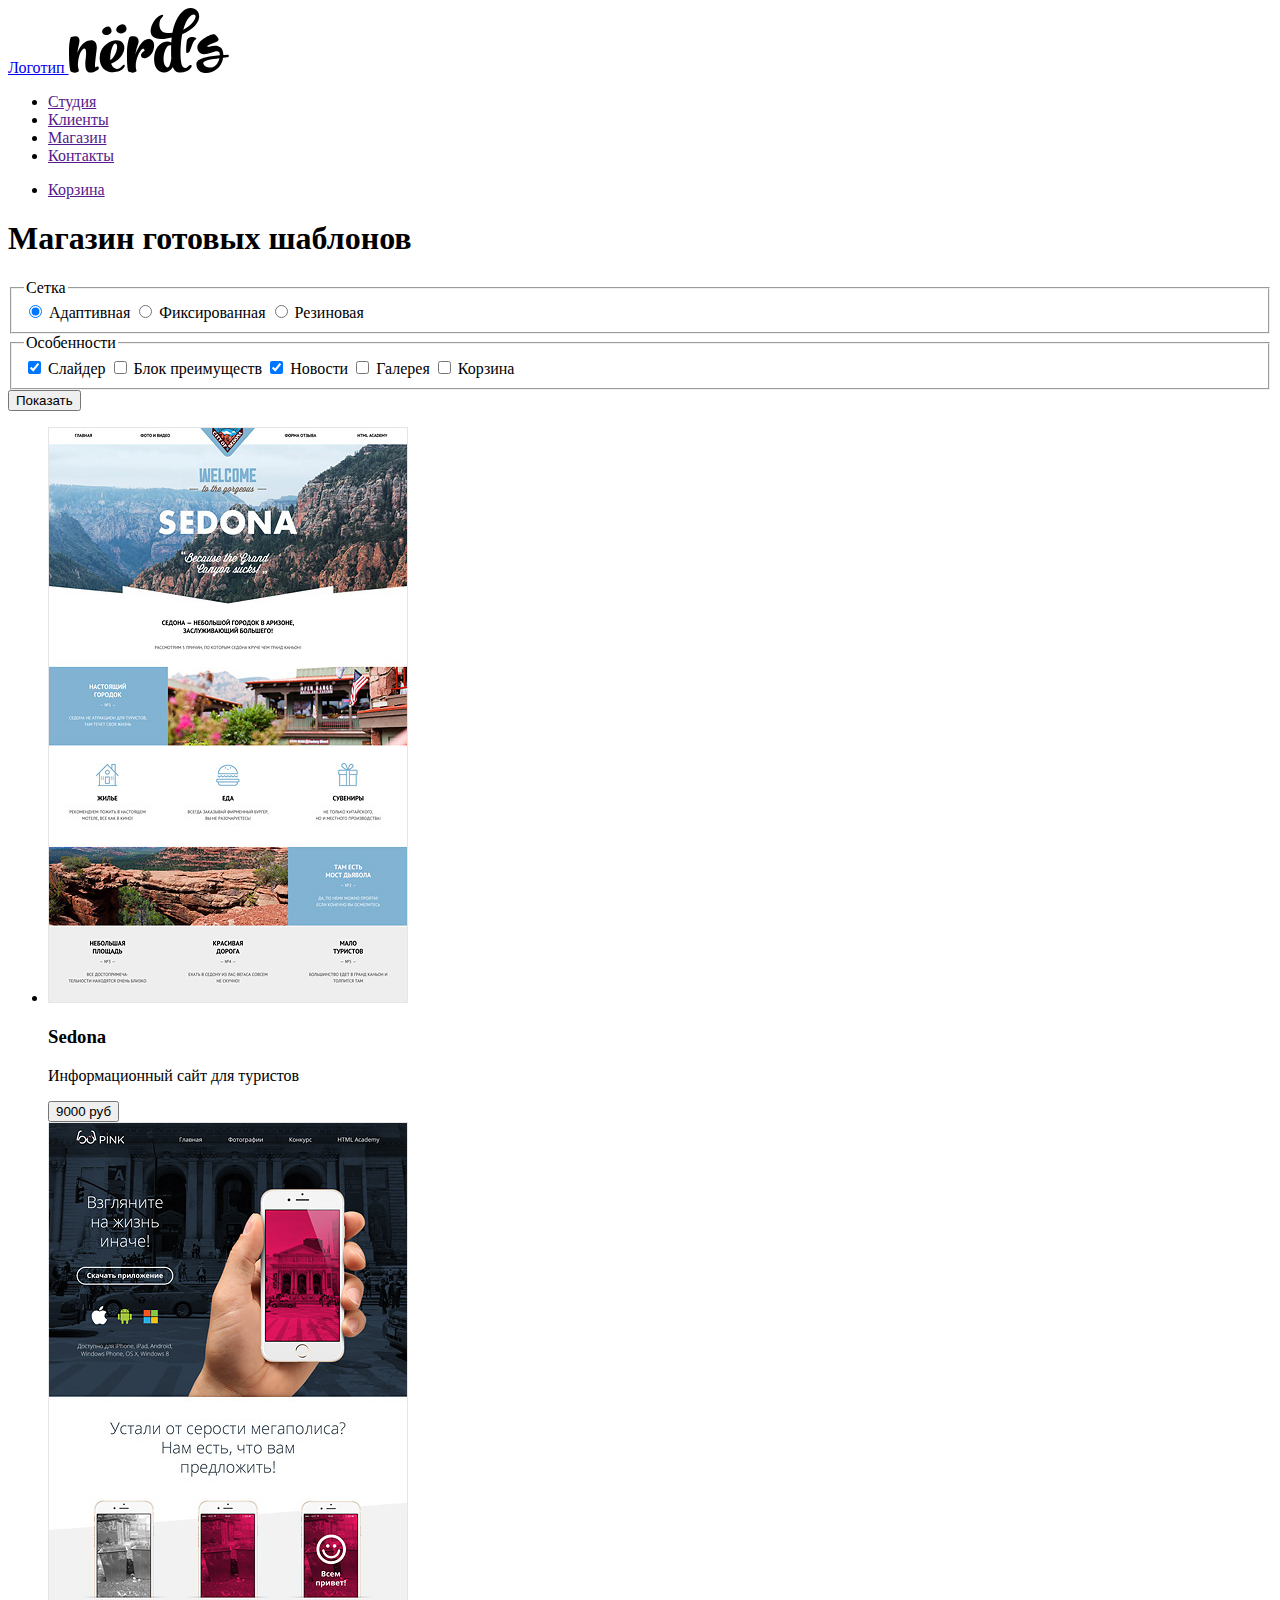
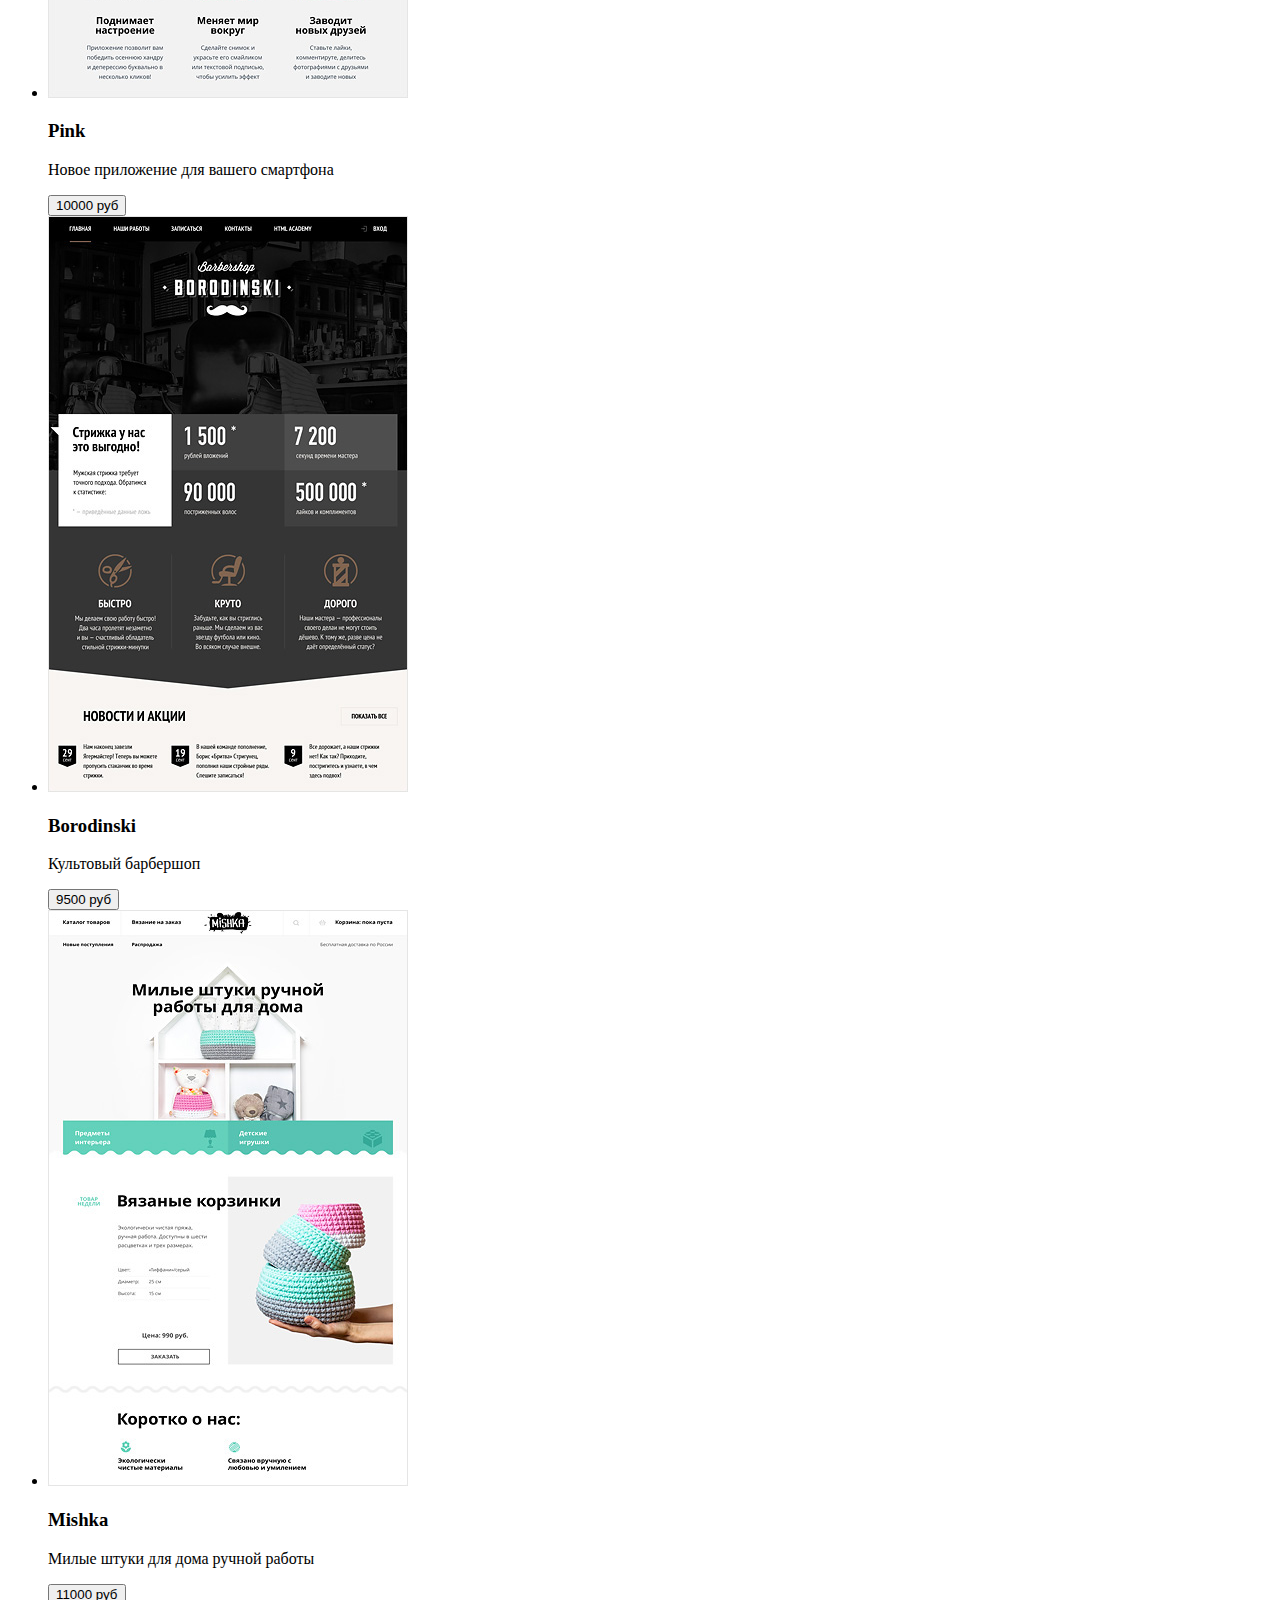
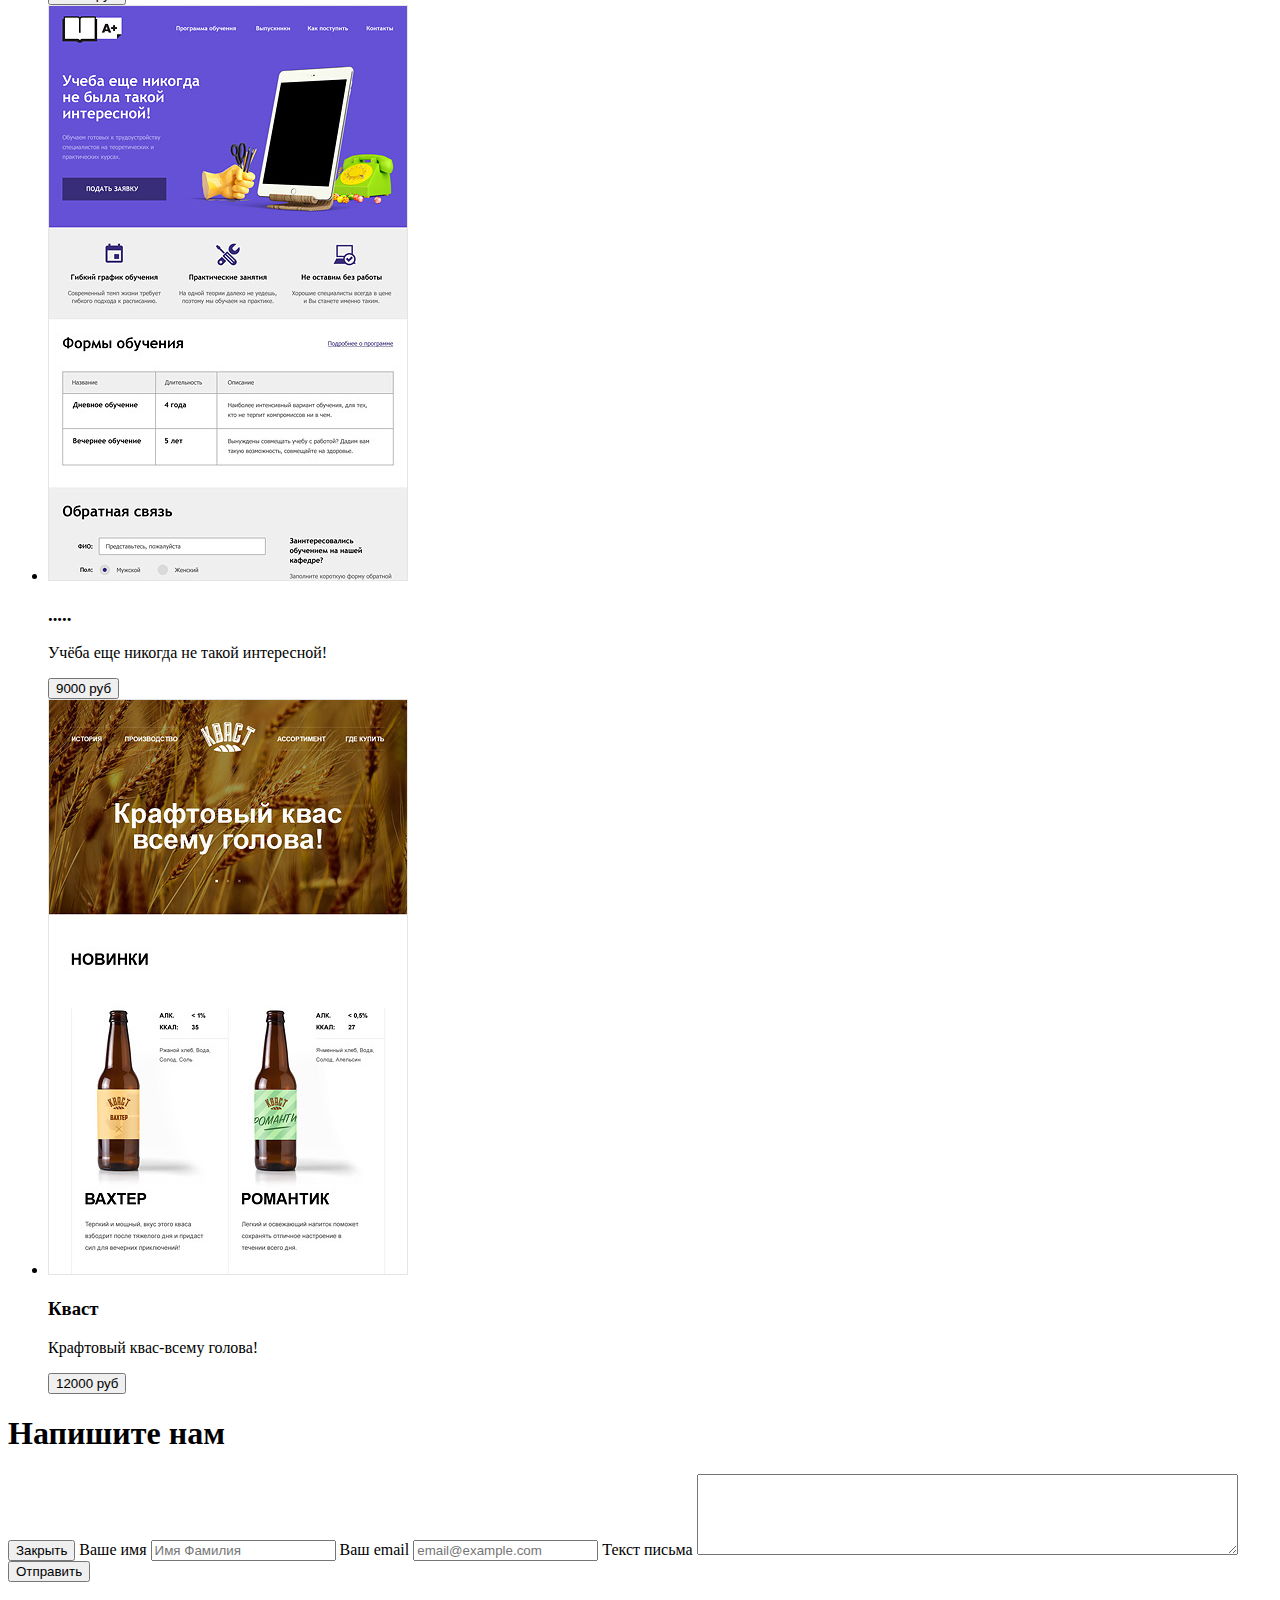
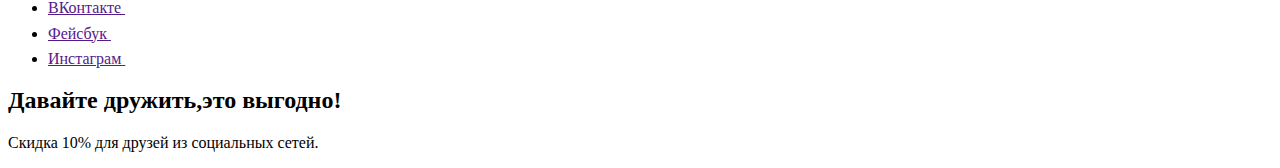
==== catalog.html @ 4df5ddb7 "Поправил отступы,добавил label там,где их не хватало." ====
<!doctype html>
<html lang="ru">

<head>
    <meta charset="UTF-8" />
    <title>Каталог готовых шаблонов</title>
</head>

<body>
    <header>
        <a href="index.html">
                 <span>
                   Логотип
                </span>
                 <svg enable-background="new 0 0 160 65" height="65" viewBox="0 0 160 65" width="160" xmlns="http://www.w3.org/2000/svg">
                <path d="m157.936 49.374c-1.235.161-2.523.271-3.757.377v.056c-2.415 17.364-26.188 20.231-26.779 6.599-.269-6.167 11.593-7.95 23.398-9.088.429-11.09-15.901 5.667-21.608-4.601-5.019-9.025 14.632-17.938 16.728-16.102 6.438 5.636 3.404 6.618-1.379 8.335-9.49 3.41-5.791 4.107-4.511 3.726 7.569-2.253 14.366-1.04 14.312 8.317 1.288-.107 2.522-.163 3.757-.271 2.306-.215 2.467 2.435-.161 2.652zm-7.514.756c-9.124 1.028-17.013 2.436-16.153 5.355 1.716 5.573 13.577 6.818 16.153-5.355z" />
                <path d="m117.678 44.918c-.682-.037-.703-6.038.112-11.688 1.005-6.951 11.935-3.357 9.093-1.906-2.975 1.52-4.429 8.718-6.266 12.087-.635 1.161-2.605 1.526-2.939 1.507z" />
                <path d="m42.105 21.002c2.376 4.866-4.937 8.171-8.292 4.521-1.398-1.555-.755-4.56 2.636-6.193 1.697-.836 4.073-1.596 5.656 1.672z" />
                <path d="m57.062 18.861c2.585 5.297-5.38 8.896-9.031 4.922-1.522-1.695-.823-4.963 2.873-6.742 1.846-.911 4.432-1.736 6.158 1.82z" />
                <path d="m28.883 61.666c-7.919 5.338-14.219 4.159-12.212-10.848 1.45-10.904-.948-11.521-3.122-9.442-2.845 2.697-4.628 9.723-4.684 16.412.278 1.686.614 3.314 1.004 4.776.334 1.63-4.907 3.315-7.974 1.011-1.058-.785-1.895-8.71-1.895-19.444 0-8.824 1.171-14.895 2.23-15.175 8.029-2.191 9.312 1.348 7.583 7.981-.725 2.753-1.17 5.396-1.395 7.924 1.673-4.664 4.071-8.485 6.803-10.173 7.416-4.664 13.605-2.473 12.434 6.801-2.007 16.58-2.174 18.827-.39 17.535 2.231-1.574 3.68 1.238 1.618 2.642z" />
                <path d="m54.982 59.59c-2.175 3.484-7.806 5.171-13.216 4.552-7.75-.843-12.545-7.756-10.705-18.097 2.008-11.185 18.065-18.322 23.196-10.341 3.735 5.789-2.175 16.017-11.597 19.783-.168.056-.335.113-.502.168 1.951 5.171 6.579 7.476 11.039 2.36 2.119-2.36 3.624-1.348 1.785 1.575zm-13.605-7.418c5.855-4.159 7.806-13.32 6.189-15.905-1.728-2.697-5.074 1.517-6.245 11.746-.111 1.461-.111 2.865.056 4.159z" />
                <path d="m83.091 44.992c-1.597 2.507-3.903 4.384-5.966 5.059-2.398.73-5.185.056-5.185-2.698 0-1.011.892-3.372 3.624-4.721-.168-1.911-1.394-2.417-2.286-1.686-3.345 2.586-7.417 12.25-6.356 19.221.055.168.055.337.055.506.168.617.335 1.237.558 1.854.557 1.574-4.907 3.316-7.973.956-1.059-.788-1.617-6.97-1.617-17.704 0-8.824 1.951-16.636 3.011-16.917 6.412-1.743 10.147 1.292 8.14 7.249-1.171 3.373-2.23 6.801-2.843 10.399 2.453-6.688 6.523-12.872 9.812-14.501 5.856-2.923 10.092.956 8.867 7.813-.056.11-.112.393-.112.449-.056.562-.566 2.302-.39 1.741-.516 1.645-.892 2.277-1.339 2.98z" />
                <path d="m113.207 26.161c-.445 2.304-.836 4.833-1.115 7.531-1.059 10.06-.612 18.996.613 22.986.726 2.137 3.457 4.946 6.078 2.023 2.843-3.203 5.967-1.349 2.174 2.416-2.34 2.305-6.689 3.878-11.039 3.428-3.123-.393-5.018-2.415-6.134-5.505-.444.898-.947 1.685-1.56 2.302-2.119 2.193-4.685 3.43-7.974 3.092-6.637-.73-10.538-7.923-8.699-18.153 1.952-10.791 11.319-14.725 16.728-11.857.112-1.349.223-2.699.335-4.104.055-.281.055-.562.11-.843-1.561.338-3.233.675-4.962.956-23.975 3.99-15.722-15.569-9.868-20.683 6.636-5.733 7.36-1.855 5.297-.562-3.68 2.36-5.297 15.905 5.241 15.905 1.729 0 3.346-.112 4.962-.281 3.291-18.322 13.271-27.203 21.356-24.28 8.976 3.26 8.029 17.535-11.543 25.629zm-10.928 24.393c-.224-3.542-.224-7.532-.167-11.636 0-.506.056-1.011.056-1.461-3.346-1.518-6.635 3.653-7.473 10.792-.946 8.373 2.788 12.813 4.908 10.791 1.617-1.631 2.453-6.803 2.676-8.486zm24.086-43.165c-1.784-2.642-8.307.562-12.098 14.332 9.535-4.554 13.326-12.422 12.098-14.332z" /> 
                </svg>
        </a>
        <nav>
            <ul>
                <li><a href="">Студия</a></li>
                <li><a href="">Клиенты</a></li>
                <li><a href="">Магазин</a></li>
                <li><a href="">Контакты</a></li>
            </ul>
            <ul>
                <li><a href="">Корзина</a></li>
            </ul>
        </nav>
    </header>
    <main>
       <section>
         <h1>Магазин готовых шаблонов</h1>
        <form>
             <fieldset>
                      <legend>Сетка</legend>
                    <input type="radio" name="radio_1" id="adaptive" checked/>
                    <label for="adaptive"> Адаптивная </label>
                    <input type="radio" name="radio_1" id="fixed"/>
                    <label for="fixed"> Фиксированная </label>
                    <input type="radio" name="radio_1" id="rubbed"/>
                    <label for="rubbed"> Резиновая </label>
            </fieldset> 
             <fieldset> 
                        <legend>Особенности</legend>
                    <input type="checkbox" name="check1" id="slider" checked/>
                    <label for="slider">Слайдер</label>
                    <input type="checkbox" id="benefits" name="check2"/>
                    <label for="benefits"> Блок преимуществ</label>
                    <input type="checkbox" name="check3" id="news" checked/>
                    <label for="news"> Новости </label>
                    <input type="checkbox" id="gallery" name="check4"/>
                    <label for="gallery"> Галерея</label>
                    <input type="checkbox" id="cart" name="check5"/>
                    <label for="cart"> Корзина </label>
             </fieldset>
        </form>
                <button>Показать</button>
            <ul>
                <li class="catalog_item"> <img src="images/img-sedona.jpg" width="360px" height="576px" alt="Макет Sedona" />
                    <h3>Sedona</h3>
                    <p> Информационный сайт для туристов </p>
                    <button type="button">9000 руб</button>
                </li>
                <li class="catalog_item"><img src="images/img-pink.jpg" width="360px" height="576px" alt="Макет Pink" />
                <h3>Pink</h3>
                <p> Новое приложение для вашего смартфона </p>
                <button type="button"> 10000 руб</button>
                </li>
                <li class="catalog_item"> <img src="images/img-barbershop.jpg" width="360px" height="576px" alt="Макет Borodinski" />
                    <h3>Borodinski</h3>
                    <p> Культовый барбершоп </p>
                    <button type="button"> 9500 руб</button>
                </li>
                <li class="catalog_item"> <img src="images/img-mishka.jpg" width="360px" height="576px" alt="Макет Mishka" />
                    <h3>Mishka</h3>
                    <p> Милые штуки для дома ручной работы </p>
                    <button type="button">11000 руб</button>
                </li>
                <li class="catalog_item"> <img src="images/img-aplus.jpg" width="360px" height="576px" alt="Макет учебной организации" />
                    <h3>.....</h3>
                    <!--это название идентифицировать пока не смог,оставил многоточие-->
                    <p> Учёба еще никогда не такой интересной! </p>
                    <button type="button">9000 руб</button>
                </li>
                <li class="catalog_item"> <img src="images/img-kvast.jpg" width="360px" height="576px" alt="Макет Кваст" />
                    <h3>Кваст</h3>
                    <p> Крафтовый квас-всему голова! </p>
                    <button type="button"> 12000 руб</button>
                </li>
            </ul>
        </section>
        <div class="backup_form"><!--И все же,почему тут div,а не section?-->
             <form>
                     <h1>Напишите нам</h1>
                    <input type="button" value="Закрыть"/>
                    <label for="name">Ваше имя</label>
                    <input type ="text" placeholder="Имя Фамилия" id="name"/>
                    <label for="mail">Ваш email</label>
                    <input type="email" placeholder="email@example.com" id="mail"/>
                    <label for="message"> Текст письма</label>
                    <textarea cols="65" rows="5" id="message"></textarea>
                    <input type="submit" value="Отправить"/>
                    
            </form>
        </div>
        
    </main>
     <footer>
        <ul>
            <li>
                <a href="">
                  ВКонтакте
                   <svg version="1.1" id="Layer_1" xmlns="http://www.w3.org/2000/svg" xmlns:xlink="http://www.w3.org/1999/xlink" x="0px" y="0px" width="26px" height="15px" viewBox="0 0 26 15" enable-background="new 0 0 26 15" xml:space="preserve">
                      <path fill="#FFFFFF" d="M16.138,11.51c0.956-0.309,2.18,2.04,3.483,2.939c0.978,0.681,1.727,0.534,1.727,0.534l3.473-0.05
                        c0,0,1.815-0.112,0.957-1.554c-0.071-0.12-0.503-1.069-2.585-3.022c-2.177-2.043-1.882-1.712,0.739-5.244
                        c1.597-2.153,2.236-3.468,2.036-4.028c-0.192-0.539-1.365-0.399-1.365-0.399L20.69,0.713c-0.381,0.001-0.704,0.119-0.851,0.515
                        c-0.003,0.004-0.621,1.666-1.445,3.079c-1.741,2.989-2.436,3.148-2.724,2.961c-0.661-0.433-0.494-1.737-0.494-2.664
                        c0-2.897,0.432-4.105-0.846-4.417c-0.427-0.104-0.739-0.172-1.828-0.182c-1.392-0.021-2.574,0-3.244,0.329
                        c-0.445,0.223-0.786,0.712-0.579,0.74c0.26,0.035,0.843,0.16,1.155,0.586c0.401,0.552,0.389,1.789,0.389,1.789
                        s0.229,3.411-0.54,3.834c-0.528,0.29-1.25-0.302-2.803-3.016C6.087,2.879,5.488,1.345,5.488,1.345S5.372,1.06,5.162,0.904
                        C4.912,0.719,4.562,0.66,4.562,0.66L0.848,0.684c0,0-0.558,0.016-0.763,0.262C-0.097,1.164,0.07,1.614,0.07,1.614
                        s2.909,6.881,6.203,10.347c3.02,3.182,6.452,2.971,6.452,2.971h1.555c0,0,0.469-0.054,0.709-0.312
                        c0.224-0.24,0.214-0.691,0.214-0.691S15.172,11.82,16.138,11.51z" /> 
                    </svg>
                </a>
            </li>
            <li>
                <a href="">
                   Фейсбук
                    <svg version="1.1" id="Layer_2" xmlns="http://www.w3.org/2000/svg" xmlns:xlink="http://www.w3.org/1999/xlink" x="0px" y="0px" width="12px" height="22px" viewBox="0 0 12 22" enable-background="new 0 0 12 22" xml:space="preserve">
                        <path fill="#FFFFFF" d="M12,4V0H8C5.791,0,4,1.791,4,4v4H0v4h4v10h4V12h4V8H8V4H12z" /> </svg>
                </a>
            </li>
            <li>
                <a href="">
                   Инстаграм
                    <svg enable-background="new 0 0 21 21" height="21" viewBox="0 0 21 21" width="21" xmlns="http://www.w3.org/2000/svg">
                        <path d="m18 0h-15c-1.65 0-3 1.35-3 3v15c0 1.65 1.35 3 3 3h15c1.65 0 3-1.35 3-3v-15c0-1.65-1.35-3-3-3zm-7.5 7c1.93 0 3.5 1.57 3.5 3.5s-1.57 3.5-3.5 3.5-3.5-1.57-3.5-3.5 1.57-3.5 3.5-3.5zm7.5 11h-15v-9h1.181c-.114.482-.181.983-.181 1.5 0 3.59 2.91 6.5 6.5 6.5s6.5-2.91 6.5-6.5c0-.517-.066-1.018-.181-1.5h1.181zm0-11h-4v-4h4z" fill="#fff" />
                     </svg>
                </a>
            </li>
        </ul>
        <div>
            <h2>Давайте дружить,это выгодно!</h2>
            <p>Скидка 10% для друзей из социальных сетей.</p>
        </div>
    </footer>
</body>

</html>
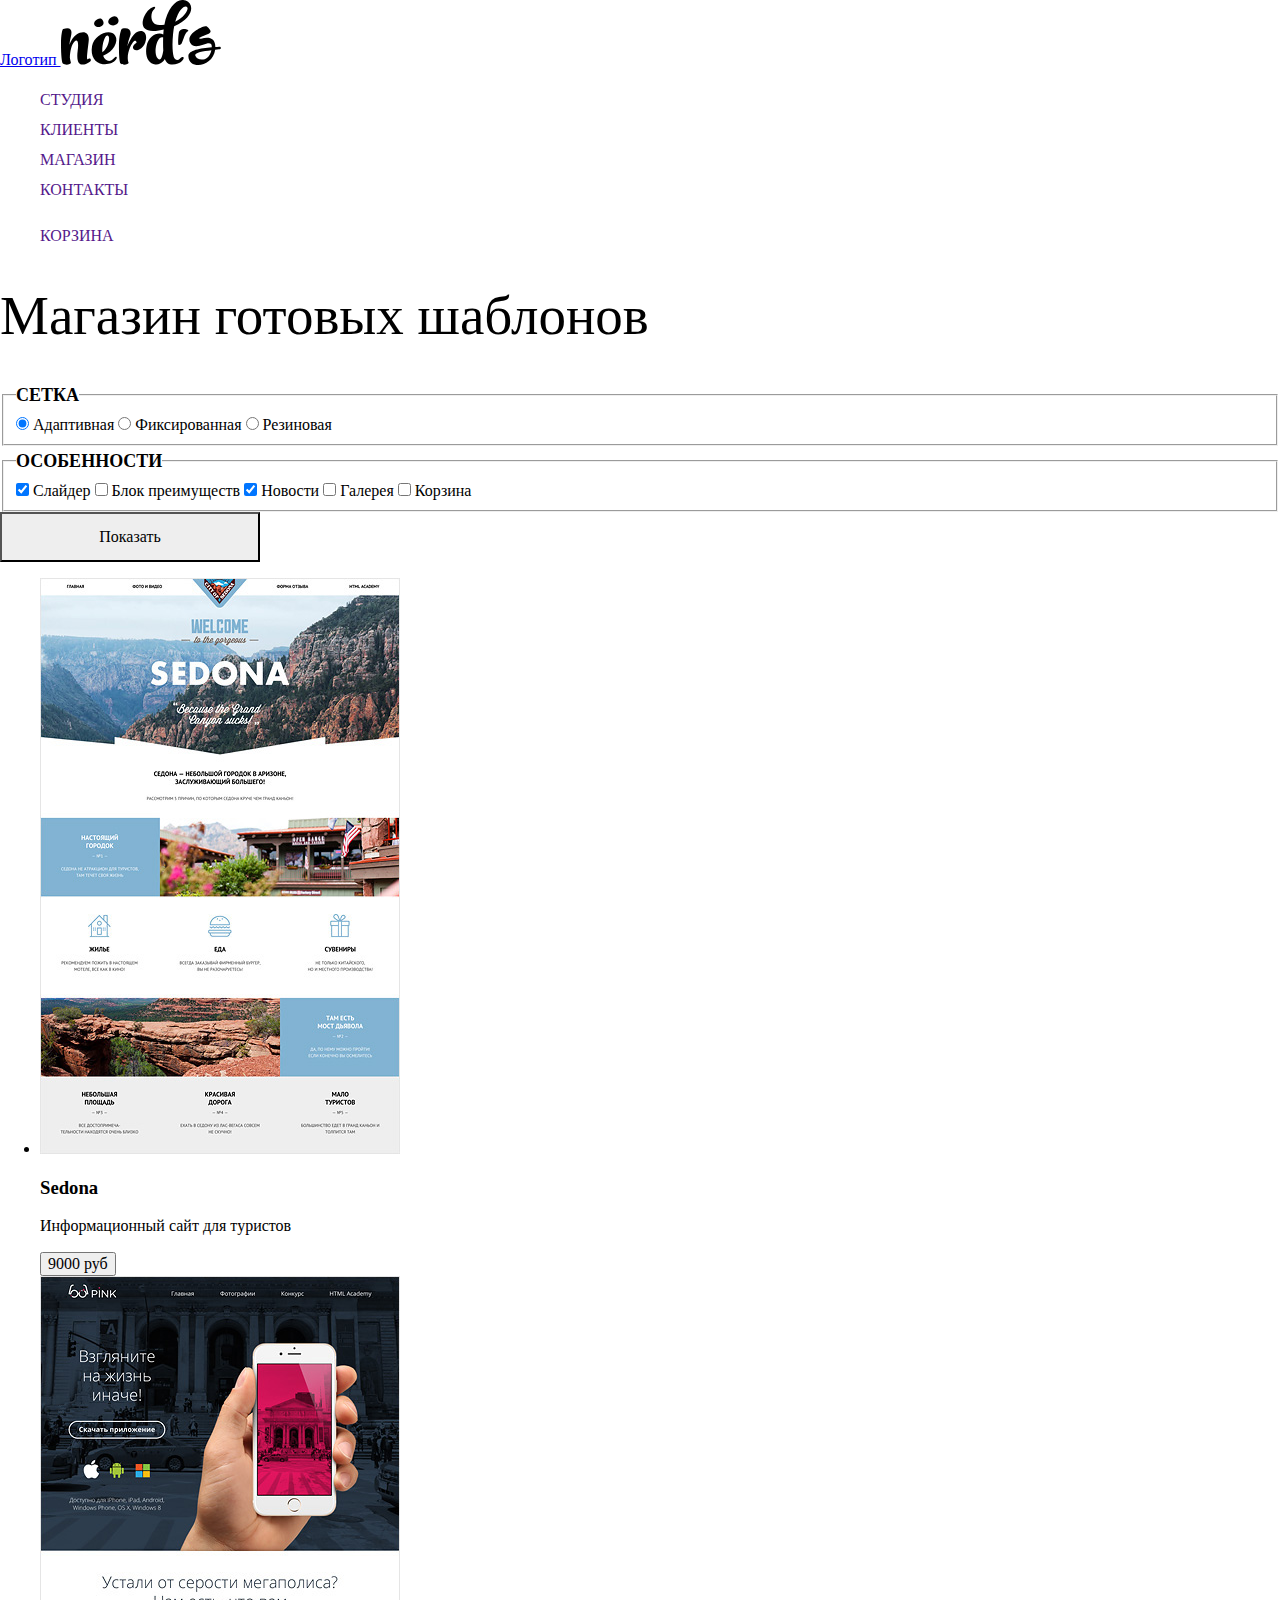
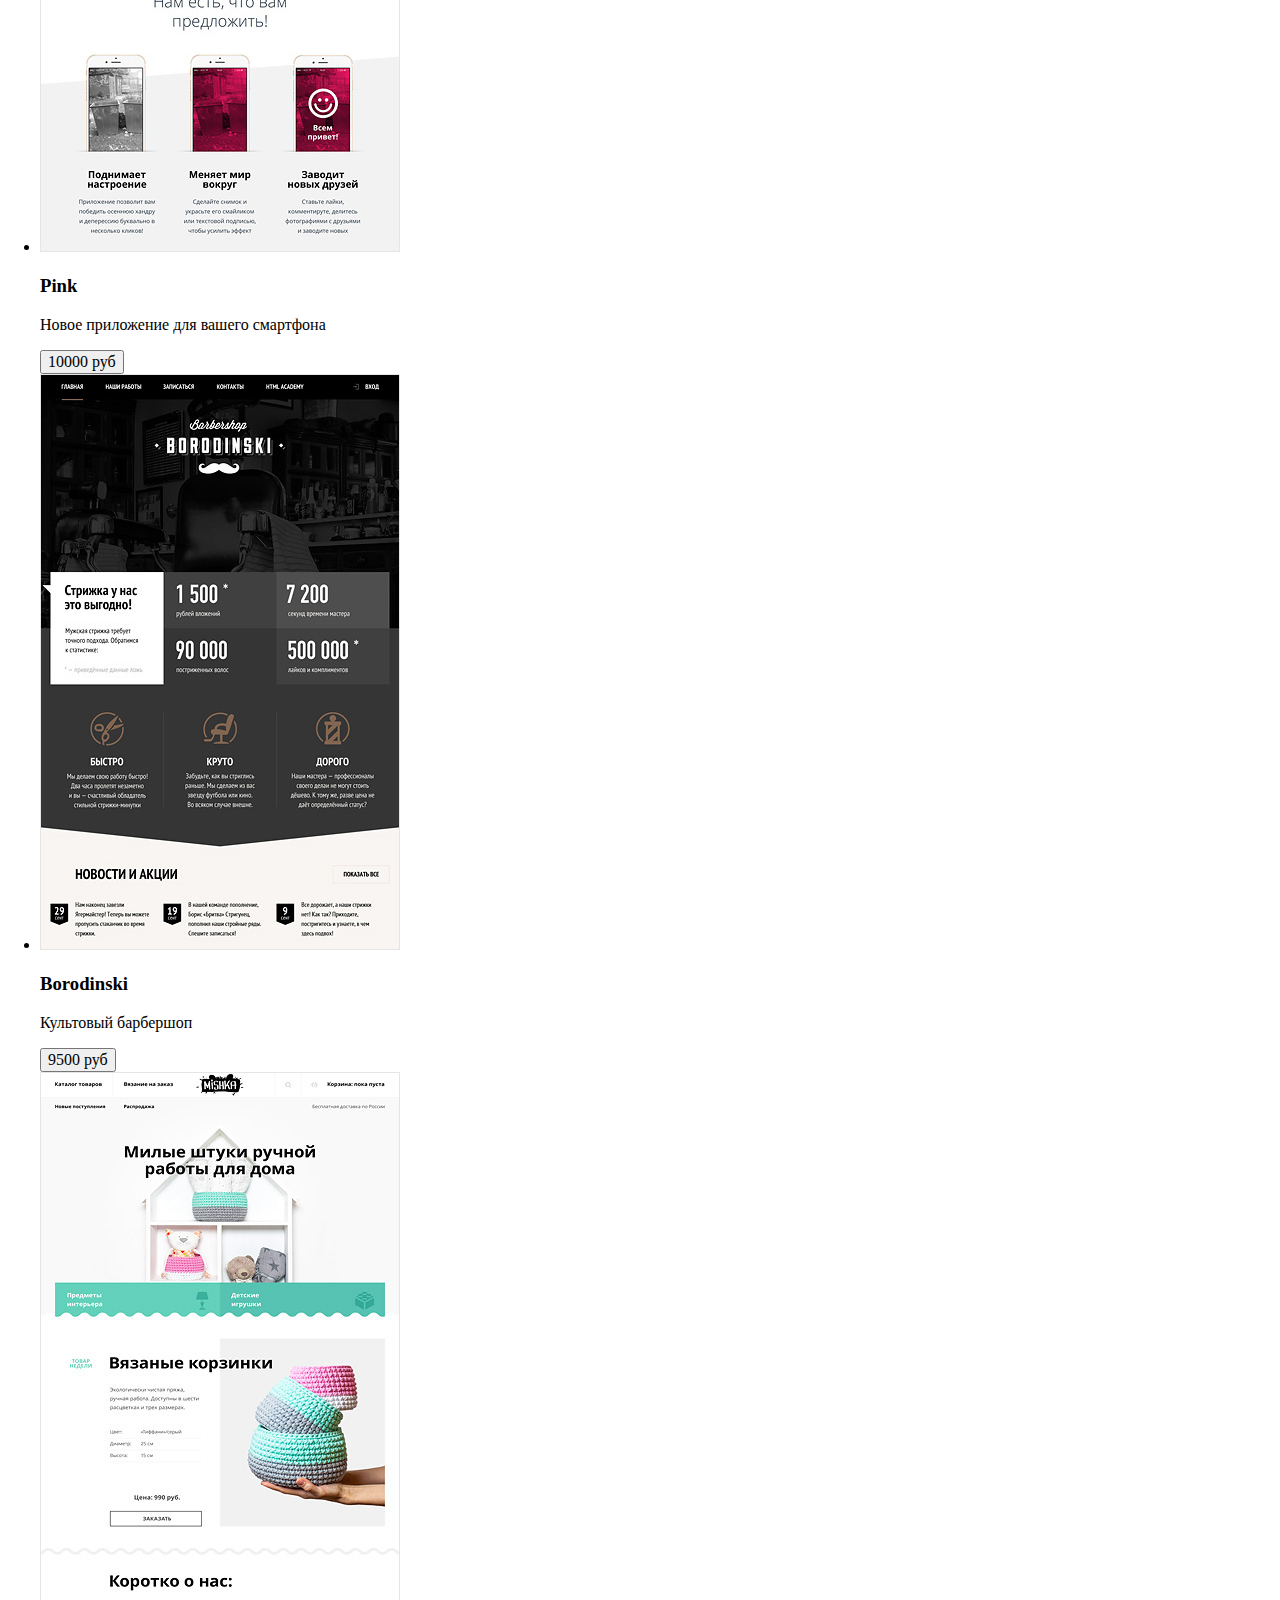
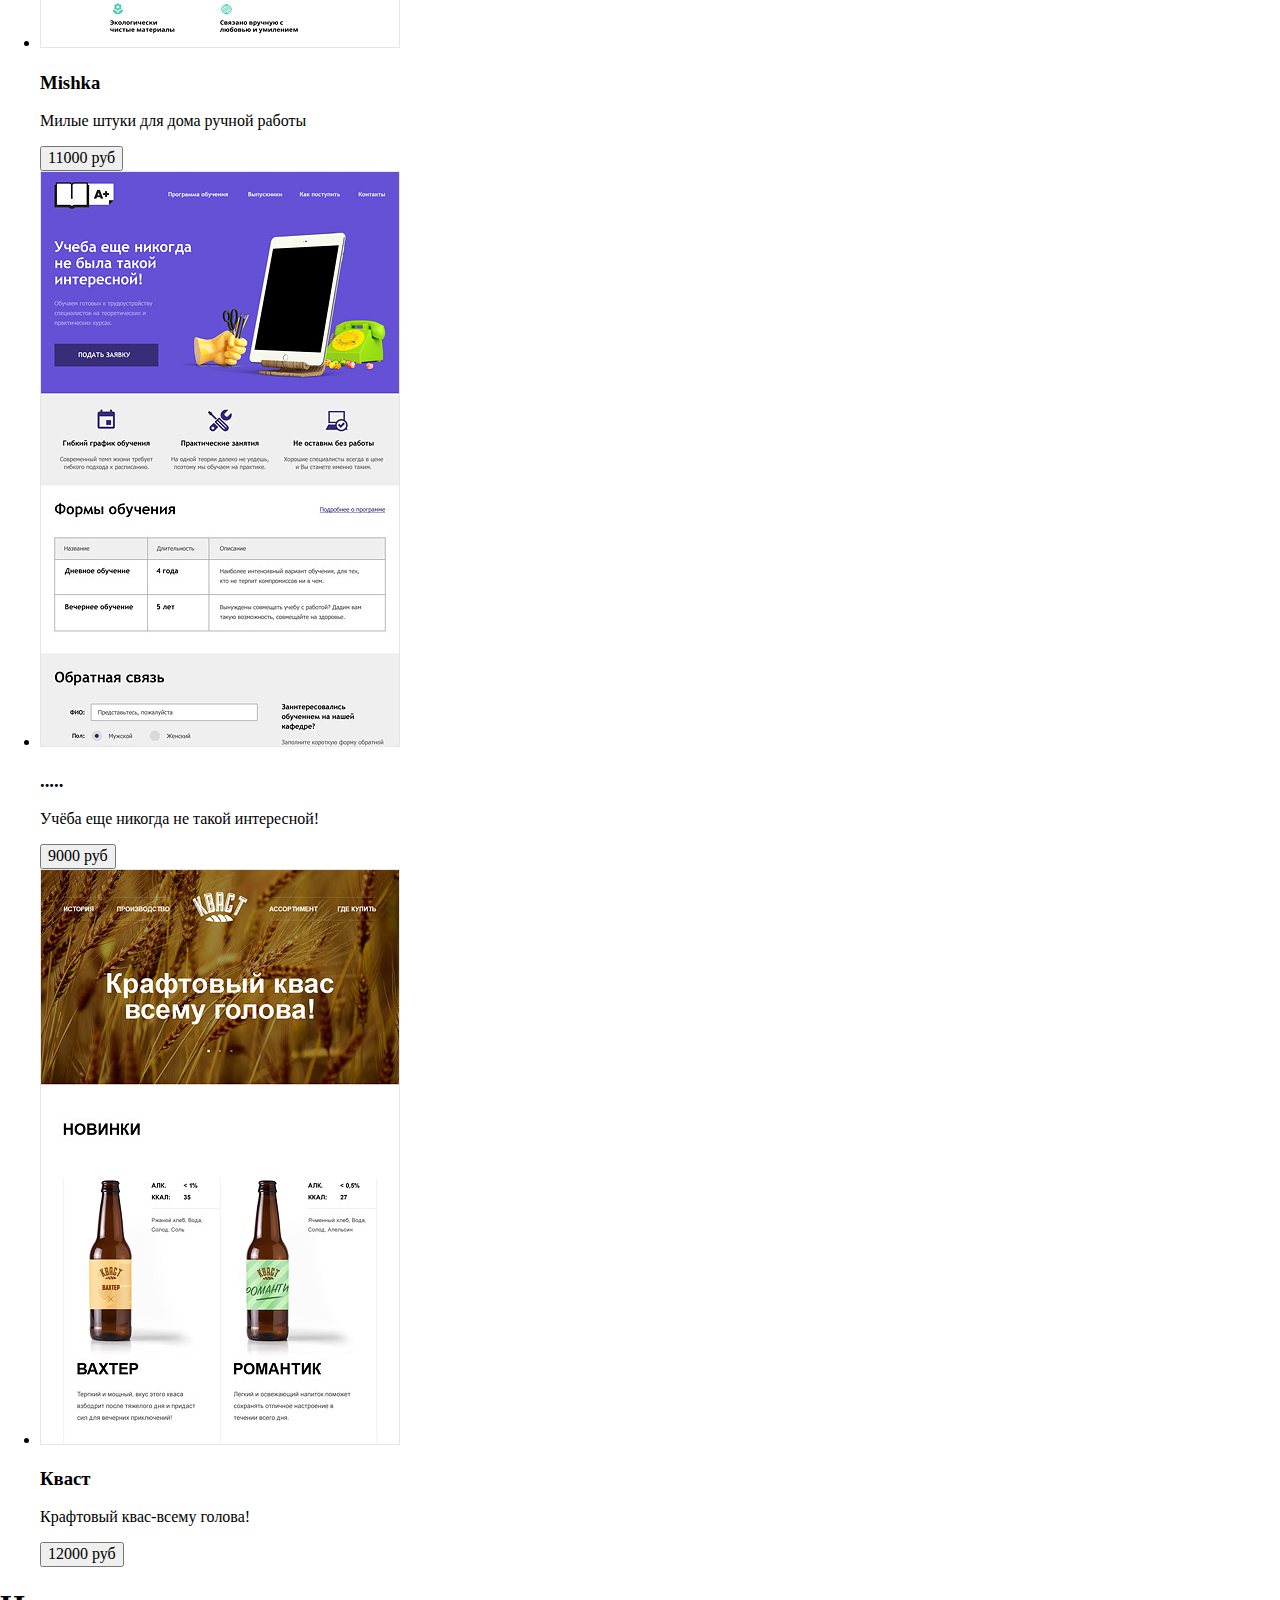
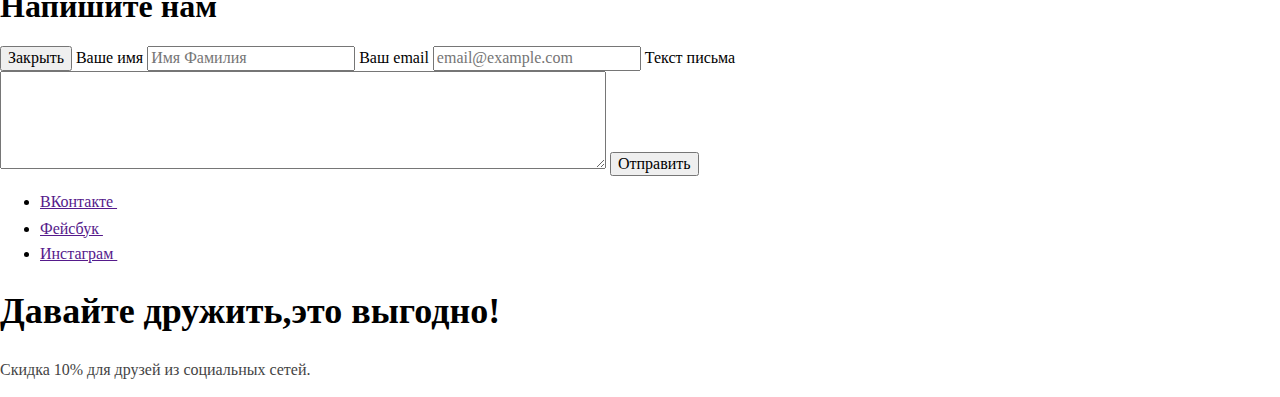
==== commit 186e2bbd: "Стилизация проекта Нёрдс." ====
--- a/catalog.html
+++ b/catalog.html
@@ -4,6 +4,8 @@
 <head>
     <meta charset="UTF-8" />
     <title>Каталог готовых шаблонов</title>
+    <link href="normalize.css" rel="stylesheet"/>
+    <link href="style.css" rel="stylesheet" type="text/css"/>
 </head>
 
 <body>
@@ -23,7 +25,7 @@
                 <path d="m113.207 26.161c-.445 2.304-.836 4.833-1.115 7.531-1.059 10.06-.612 18.996.613 22.986.726 2.137 3.457 4.946 6.078 2.023 2.843-3.203 5.967-1.349 2.174 2.416-2.34 2.305-6.689 3.878-11.039 3.428-3.123-.393-5.018-2.415-6.134-5.505-.444.898-.947 1.685-1.56 2.302-2.119 2.193-4.685 3.43-7.974 3.092-6.637-.73-10.538-7.923-8.699-18.153 1.952-10.791 11.319-14.725 16.728-11.857.112-1.349.223-2.699.335-4.104.055-.281.055-.562.11-.843-1.561.338-3.233.675-4.962.956-23.975 3.99-15.722-15.569-9.868-20.683 6.636-5.733 7.36-1.855 5.297-.562-3.68 2.36-5.297 15.905 5.241 15.905 1.729 0 3.346-.112 4.962-.281 3.291-18.322 13.271-27.203 21.356-24.28 8.976 3.26 8.029 17.535-11.543 25.629zm-10.928 24.393c-.224-3.542-.224-7.532-.167-11.636 0-.506.056-1.011.056-1.461-3.346-1.518-6.635 3.653-7.473 10.792-.946 8.373 2.788 12.813 4.908 10.791 1.617-1.631 2.453-6.803 2.676-8.486zm24.086-43.165c-1.784-2.642-8.307.562-12.098 14.332 9.535-4.554 13.326-12.422 12.098-14.332z" /> 
                 </svg>
         </a>
-        <nav>
+        <nav class="header_nav">
             <ul>
                 <li><a href="">Студия</a></li>
                 <li><a href="">Клиенты</a></li>
@@ -31,13 +33,13 @@
                 <li><a href="">Контакты</a></li>
             </ul>
             <ul>
-                <li><a href="">Корзина</a></li>
+                <li class="header_cart"><a href="">Корзина</a></li>
             </ul>
         </nav>
     </header>
     <main>
        <section>
-         <h1>Магазин готовых шаблонов</h1>
+         <h1 class="shop_title">Магазин готовых шаблонов</h1>
         <form>
              <fieldset>
                       <legend>Сетка</legend>
@@ -62,7 +64,7 @@
                     <label for="cart"> Корзина </label>
              </fieldset>
         </form>
-                <button>Показать</button>
+                <button class="show">Показать</button>
             <ul>
                 <li class="catalog_item"> <img src="images/img-sedona.jpg" width="360px" height="576px" alt="Макет Sedona" />
                     <h3>Sedona</h3>
@@ -107,7 +109,7 @@
                     <input type="email" placeholder="email@example.com" id="mail"/>
                     <label for="message"> Текст письма</label>
                     <textarea cols="65" rows="5" id="message"></textarea>
-                    <input type="submit" value="Отправить"/>
+                    <button type="submit">Отправить</button>
                     
             </form>
         </div>
@@ -148,7 +150,7 @@
                 </a>
             </li>
         </ul>
-        <div>
+        <div class="greet">
             <h2>Давайте дружить,это выгодно!</h2>
             <p>Скидка 10% для друзей из социальных сетей.</p>
         </div>
--- a/style.css
+++ b/style.css
@@ -0,0 +1,102 @@
+
+.header_nav{
+    font-family:"Roboto";
+    font-size:16px;
+    font-weight:500;
+    color:#000000;
+    line-height:30px;
+    text-transform:uppercase;
+}
+
+.header_nav a{
+    text-decoration:none;
+ }
+
+.header_nav li{
+    list-style-type:none;
+}
+
+.services h3{
+    font-family:"Roboto";
+    font-size:24px;
+    font-weight:700;
+    color:#000000;
+    line-height:30px;
+    text-transform:uppercase;
+}
+
+.services p{
+    font-family:"Roboto";
+    font-size:16px;
+    font-weight:400;
+    color:#283136;
+    line-height:24px;
+}
+
+.button{
+    font-family:"Roboto";
+    font-size:16px;
+    font-weight:500;
+    color:#ffffff;
+    line-height:18px;
+    width:160px;
+    height:50px;
+}
+
+.button1{ 
+    background-color:#fb565a;
+}
+
+.button2{
+    background-color:#00ca74;
+}
+
+.button3{
+    background-color:#efc84a;
+}
+
+.greet h2{
+    font-family:"Roboto";
+    font-size:36px;
+    font-weight:700;
+    color:#000000;
+    line-height:36px;
+    
+}
+
+.greet p{
+    font-family:"Roboto";
+    font-size:16px;
+    font-weight:400;
+    color:#444444;
+    line-height:22px;
+}
+
+.shop_title{
+    font-family:"Roboto";
+    font-size:55px;
+    font-weight: 500;
+    color:#000000;
+    line-height:55px;
+}
+
+legend{
+    font-family:"Roboto";
+    font-size:18px;
+    font-weight:700;
+    color:#000000;
+    line-height:30px;
+    text-transform:uppercase;
+}
+
+.show{
+    font-family:"Roboto";
+    font-size:16px;
+    font-weight:500;
+    color:#000000;
+    line-height:18px;
+    width:260px;
+    height:50px;
+    background-color: #eeeeee;
+    
+}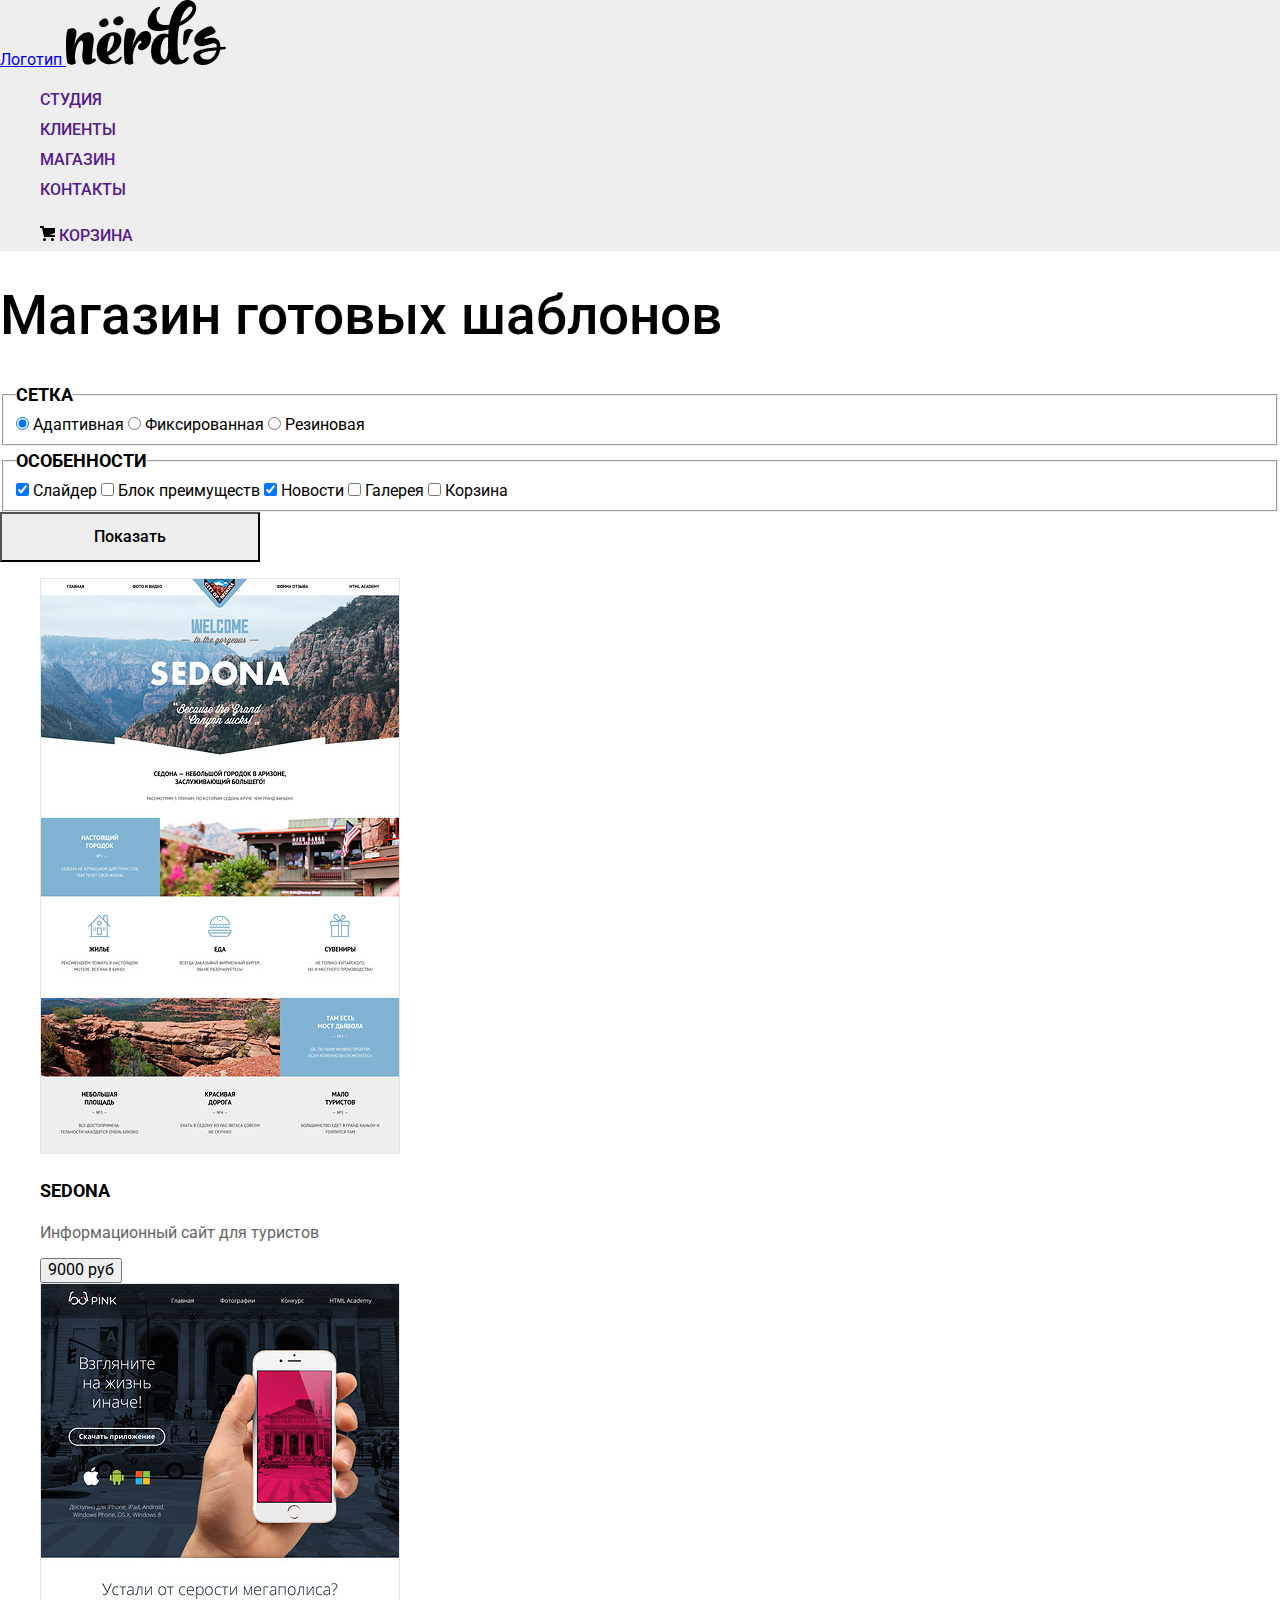
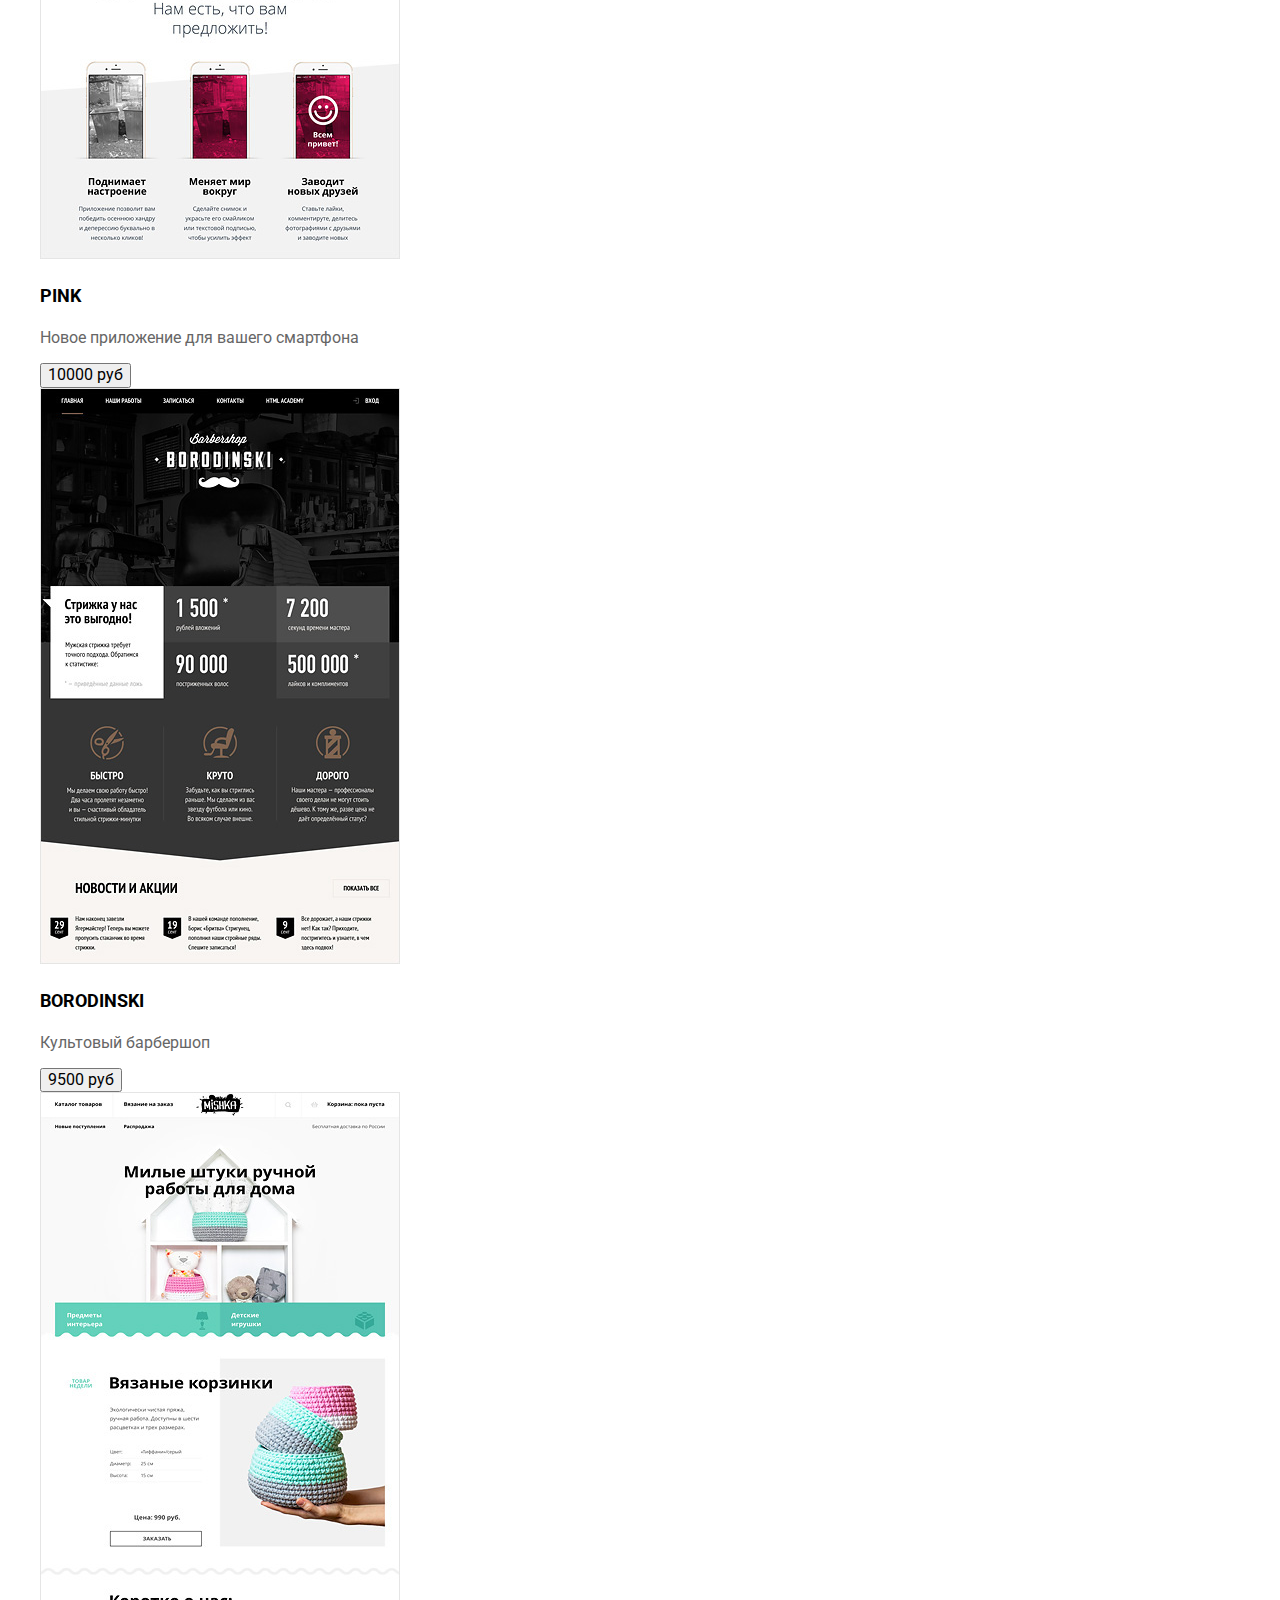
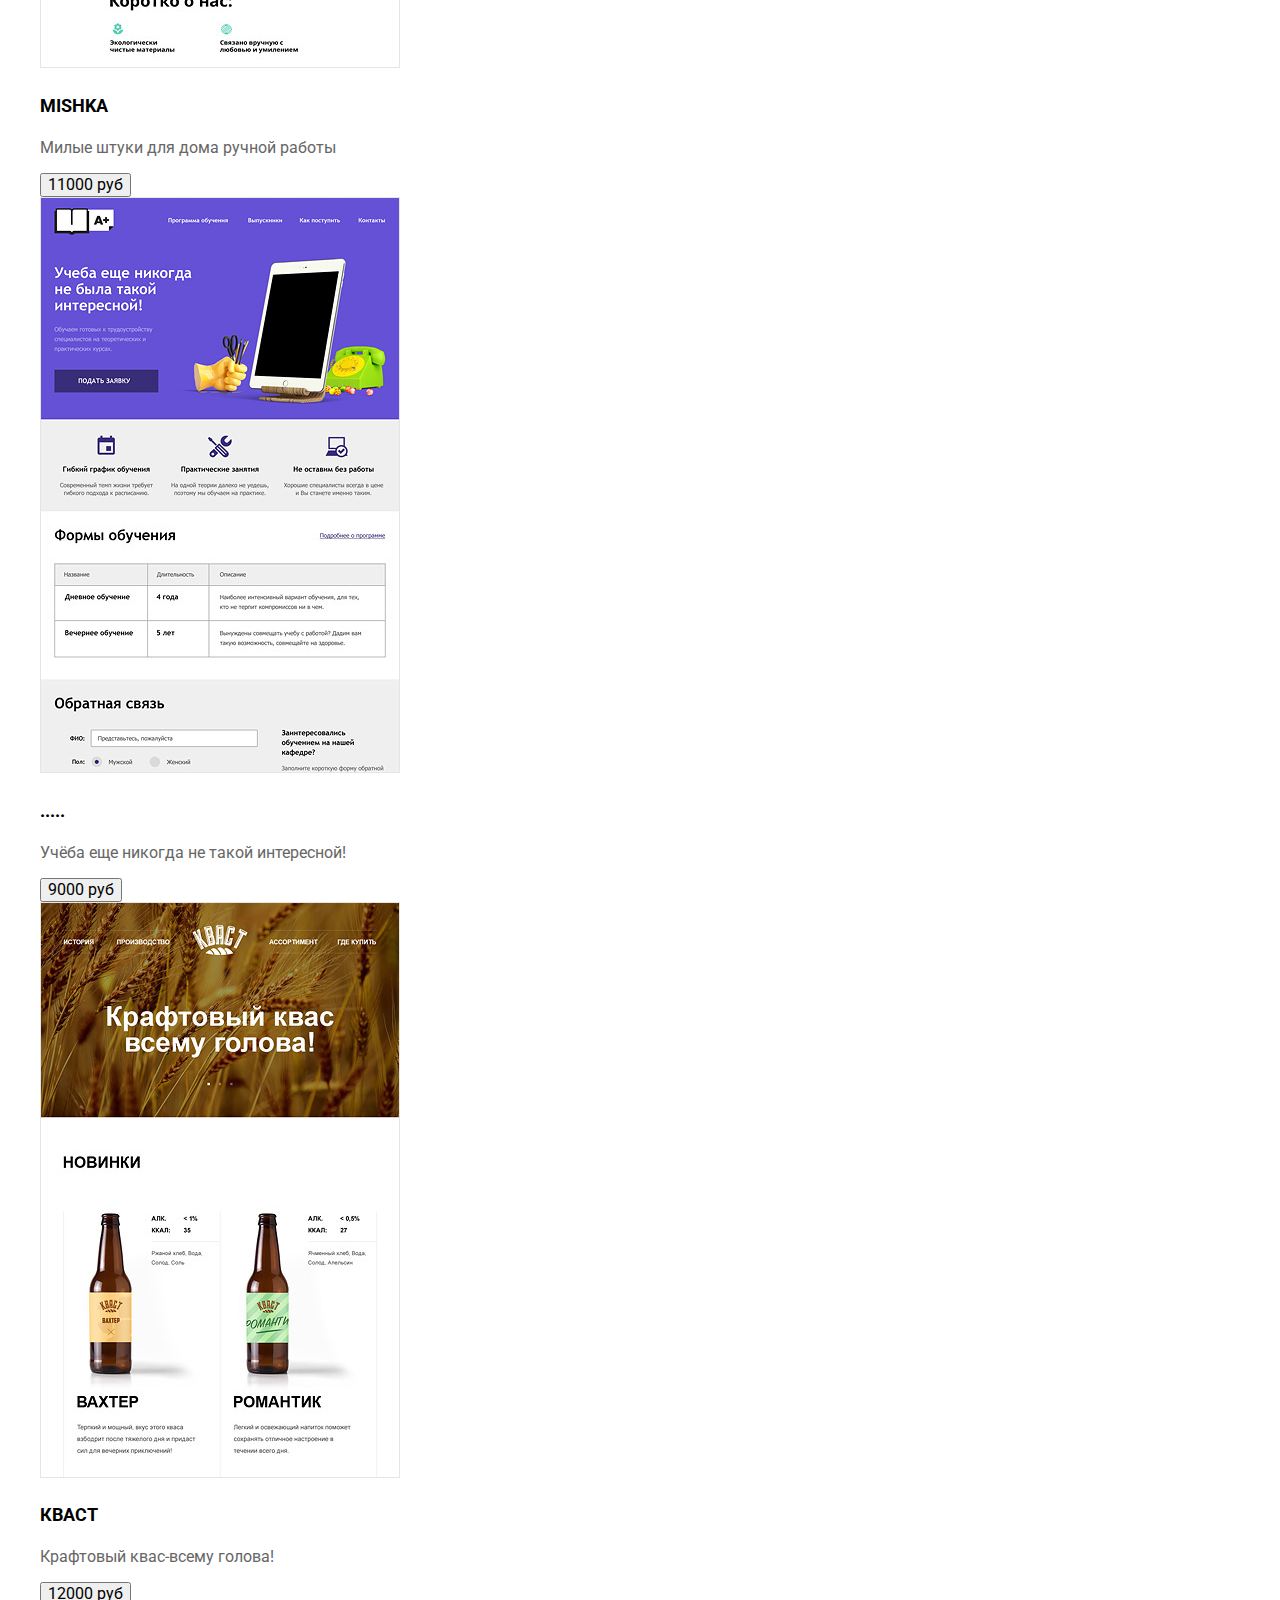
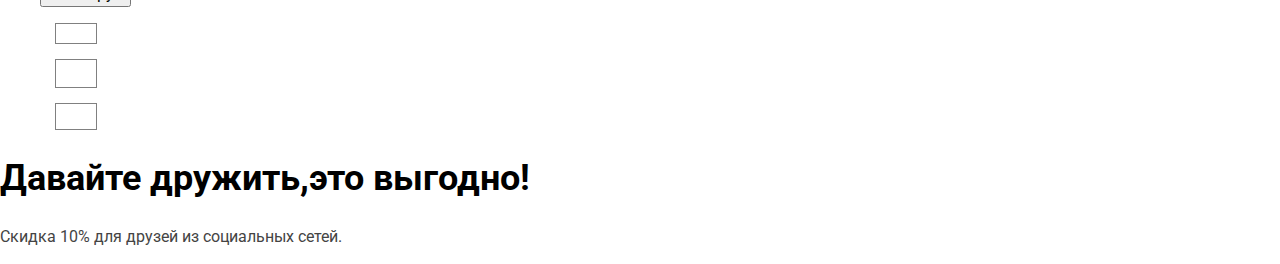
==== commit e4b4eaed: "Внёс необходимые правки в разметку." ====
--- a/catalog.html
+++ b/catalog.html
@@ -4,8 +4,9 @@
 <head>
     <meta charset="UTF-8" />
     <title>Каталог готовых шаблонов</title>
-    <link href="normalize.css" rel="stylesheet"/>
-    <link href="style.css" rel="stylesheet" type="text/css"/>
+    <link href="https://fonts.googleapis.com/css?family=Roboto:400,500,700&display=swap&subset=cyrillic" rel="stylesheet">
+    <link href="styles/normalize.css" rel="stylesheet"/>
+    <link href="styles/style.css" rel="stylesheet" type="text/css"/>
 </head>
 
 <body>
@@ -33,7 +34,19 @@
                 <li><a href="">Контакты</a></li>
             </ul>
             <ul>
-                <li class="header_cart"><a href="">Корзина</a></li>
+                <li class="header_cart"><a href="">
+                                <svg version="1.1" id="Layer_1" xmlns="http://www.w3.org/2000/svg" xmlns:xlink="http://www.w3.org/1999/xlink" x="0px" y="0px"
+	               width="15px" height="15px" viewBox="0 0 15 15" enable-background="new 0 0 15 15" xml:space="preserve">
+                <g>
+	            <circle cx="4.5" cy="13.5" r="1.5"/>
+	            <circle cx="12.5" cy="13.5" r="1.5"/>
+	            <polygon points="15,2 4.07,2 3.648,0 0,0 0,2 2.031,2 4.016,11 15,11 15,9 9.441,9 15,6.951 	"/>
+                </g>
+                </svg>
+                <span>
+                Корзина
+                </span>
+                </a></li>
             </ul>
         </nav>
     </header>
@@ -64,38 +77,50 @@
                     <label for="cart"> Корзина </label>
              </fieldset>
         </form>
-                <button class="show">Показать</button>
-            <ul>
+                <button class="filters_button">Показать</button>
+            <ul class="catalog_list_layout"><!--отдельный класс для каталога с макетом-->
                 <li class="catalog_item"> <img src="images/img-sedona.jpg" width="360px" height="576px" alt="Макет Sedona" />
+                   <div class="site_info">
                     <h3>Sedona</h3>
                     <p> Информационный сайт для туристов </p>
                     <button type="button">9000 руб</button>
+                    </div>
                 </li>
                 <li class="catalog_item"><img src="images/img-pink.jpg" width="360px" height="576px" alt="Макет Pink" />
+                <div class="site_info">
                 <h3>Pink</h3>
                 <p> Новое приложение для вашего смартфона </p>
                 <button type="button"> 10000 руб</button>
+                </div>
                 </li>
                 <li class="catalog_item"> <img src="images/img-barbershop.jpg" width="360px" height="576px" alt="Макет Borodinski" />
+                   <div class="site_info">
                     <h3>Borodinski</h3>
                     <p> Культовый барбершоп </p>
                     <button type="button"> 9500 руб</button>
+                    </div>
                 </li>
                 <li class="catalog_item"> <img src="images/img-mishka.jpg" width="360px" height="576px" alt="Макет Mishka" />
+                   <div class="site_info">
                     <h3>Mishka</h3>
                     <p> Милые штуки для дома ручной работы </p>
                     <button type="button">11000 руб</button>
+                    </div>
                 </li>
                 <li class="catalog_item"> <img src="images/img-aplus.jpg" width="360px" height="576px" alt="Макет учебной организации" />
+                   <div class="site_info">
                     <h3>.....</h3>
                     <!--это название идентифицировать пока не смог,оставил многоточие-->
                     <p> Учёба еще никогда не такой интересной! </p>
                     <button type="button">9000 руб</button>
+                    </div>
                 </li>
                 <li class="catalog_item"> <img src="images/img-kvast.jpg" width="360px" height="576px" alt="Макет Кваст" />
+                   <div class="site_info">
                     <h3>Кваст</h3>
                     <p> Крафтовый квас-всему голова! </p>
                     <button type="button"> 12000 руб</button>
+                    </div>
                 </li>
             </ul>
         </section>
@@ -117,9 +142,10 @@
     </main>
      <footer>
         <ul>
+           <div class="social_nets">
             <li>
                 <a href="">
-                  ВКонтакте
+                 <!-- ВКонтакте-->
                    <svg version="1.1" id="Layer_1" xmlns="http://www.w3.org/2000/svg" xmlns:xlink="http://www.w3.org/1999/xlink" x="0px" y="0px" width="26px" height="15px" viewBox="0 0 26 15" enable-background="new 0 0 26 15" xml:space="preserve">
                       <path fill="#FFFFFF" d="M16.138,11.51c0.956-0.309,2.18,2.04,3.483,2.939c0.978,0.681,1.727,0.534,1.727,0.534l3.473-0.05
                         c0,0,1.815-0.112,0.957-1.554c-0.071-0.12-0.503-1.069-2.585-3.022c-2.177-2.043-1.882-1.712,0.739-5.244
@@ -134,21 +160,27 @@
                     </svg>
                 </a>
             </li>
+            </div>
+            <div class="social_nets">
             <li>
                 <a href="">
-                   Фейсбук
+                  <!-- Фейсбук-->
                     <svg version="1.1" id="Layer_2" xmlns="http://www.w3.org/2000/svg" xmlns:xlink="http://www.w3.org/1999/xlink" x="0px" y="0px" width="12px" height="22px" viewBox="0 0 12 22" enable-background="new 0 0 12 22" xml:space="preserve">
-                        <path fill="#FFFFFF" d="M12,4V0H8C5.791,0,4,1.791,4,4v4H0v4h4v10h4V12h4V8H8V4H12z" /> </svg>
+                        <path fill="#FFFFFF" d="M12,4V0H8C5.791,0,4,1.791,4,4v4H0v4h4v10h4V12h4V8H8V4H12z" /
+                    </svg>
                 </a>
             </li>
+            </div>
+            <div class="social_nets">
             <li>
                 <a href="">
-                   Инстаграм
+                   <!--Инстаграм-->
                     <svg enable-background="new 0 0 21 21" height="21" viewBox="0 0 21 21" width="21" xmlns="http://www.w3.org/2000/svg">
                         <path d="m18 0h-15c-1.65 0-3 1.35-3 3v15c0 1.65 1.35 3 3 3h15c1.65 0 3-1.35 3-3v-15c0-1.65-1.35-3-3-3zm-7.5 7c1.93 0 3.5 1.57 3.5 3.5s-1.57 3.5-3.5 3.5-3.5-1.57-3.5-3.5 1.57-3.5 3.5-3.5zm7.5 11h-15v-9h1.181c-.114.482-.181.983-.181 1.5 0 3.59 2.91 6.5 6.5 6.5s6.5-2.91 6.5-6.5c0-.517-.066-1.018-.181-1.5h1.181zm0-11h-4v-4h4z" fill="#fff" />
                      </svg>
                 </a>
             </li>
+            </div>
         </ul>
         <div class="greet">
             <h2>Давайте дружить,это выгодно!</h2>
--- a/styles/style.css
+++ b/styles/style.css
@@ -0,0 +1,149 @@
+
+
+body {
+    font-family: 'Roboto', sans-serif;
+}
+
+header {
+    background-color: #eeeeee;
+}
+
+footer{
+    background-color: #ffffff;
+}
+
+.header_nav {
+    font-size: 16px;
+    font-weight: 500;
+    color: #000000;
+    line-height: 30px;
+    text-transform: uppercase;
+}
+
+.header_nav a {
+    text-decoration: none;
+}
+
+.header_nav li {
+    list-style-type: none;
+}
+
+.button {
+    font-size: 16px;
+    font-weight: 500;
+    color: #ffffff;
+    line-height: 18px;
+    width: 160px;
+    height: 50px;
+}
+
+.button_red { 
+    background-color: #fb565a;
+}
+
+.button_green {
+    background-color: #00ca74;
+}
+
+.button_yellow {
+    background-color: #efc84a;
+}
+
+.greet h2 {
+    font-size: 36px;
+    font-weight: 700;
+    color: #000000;
+    line-height:36px;
+    
+}
+
+.greet p {
+    font-size: 16px;
+    font-weight: 400;
+    color: #444444;
+    line-height: 22px;
+}
+
+.shop_title {
+    font-size: 55px;
+    font-weight: 500;
+    color: #000000;
+    line-height: 55px;
+}
+
+legend {
+    font-size: 18px;
+    font-weight: 700;
+    color: #000000;
+    line-height: 30px;
+    text-transform: uppercase;
+}
+
+.filters_button {
+    font-size: 16px;
+    font-weight: 500;
+    color: #000000;
+    line-height: 18px;
+    width: 260px;
+    height: 50px;
+    background-color: #eeeeee;
+    
+}
+
+.catalog_list h3 {
+    font-size: 24px;
+    font-weight: 700;
+    color: #000000;
+    line-height: 30px;
+    text-transform: uppercase;
+}
+
+.catalog_list p {
+    font-size: 16px;
+    font-weight: 400;
+    color: #283136;
+    line-height: 24px;
+}
+
+.catalog_list li {
+    list-style-type: none;
+}
+
+.catalog_list_layout li{
+    list-style-type: none; 
+}
+
+.catalog_list_layout h3 {
+    font-size: 18px;
+    font-weight: 700;
+    line-height: 30px;
+    text-transform: uppercase;
+    color: #000000;
+}
+
+.catalog_list_layout p {
+    font-size: 16px;
+    font-weight: 400;
+    line-height: 18px;
+    color: #666666;
+}
+
+.backup_form {
+    display: none;
+}
+
+.social_nets {
+    border:1px solid grey;
+    width:40px;
+    margin:15px;
+    border-radius:
+}
+
+.social_nets a {
+    text-decoration: none;
+}
+
+.social_nets li{
+    list-style-type: none;
+}
+
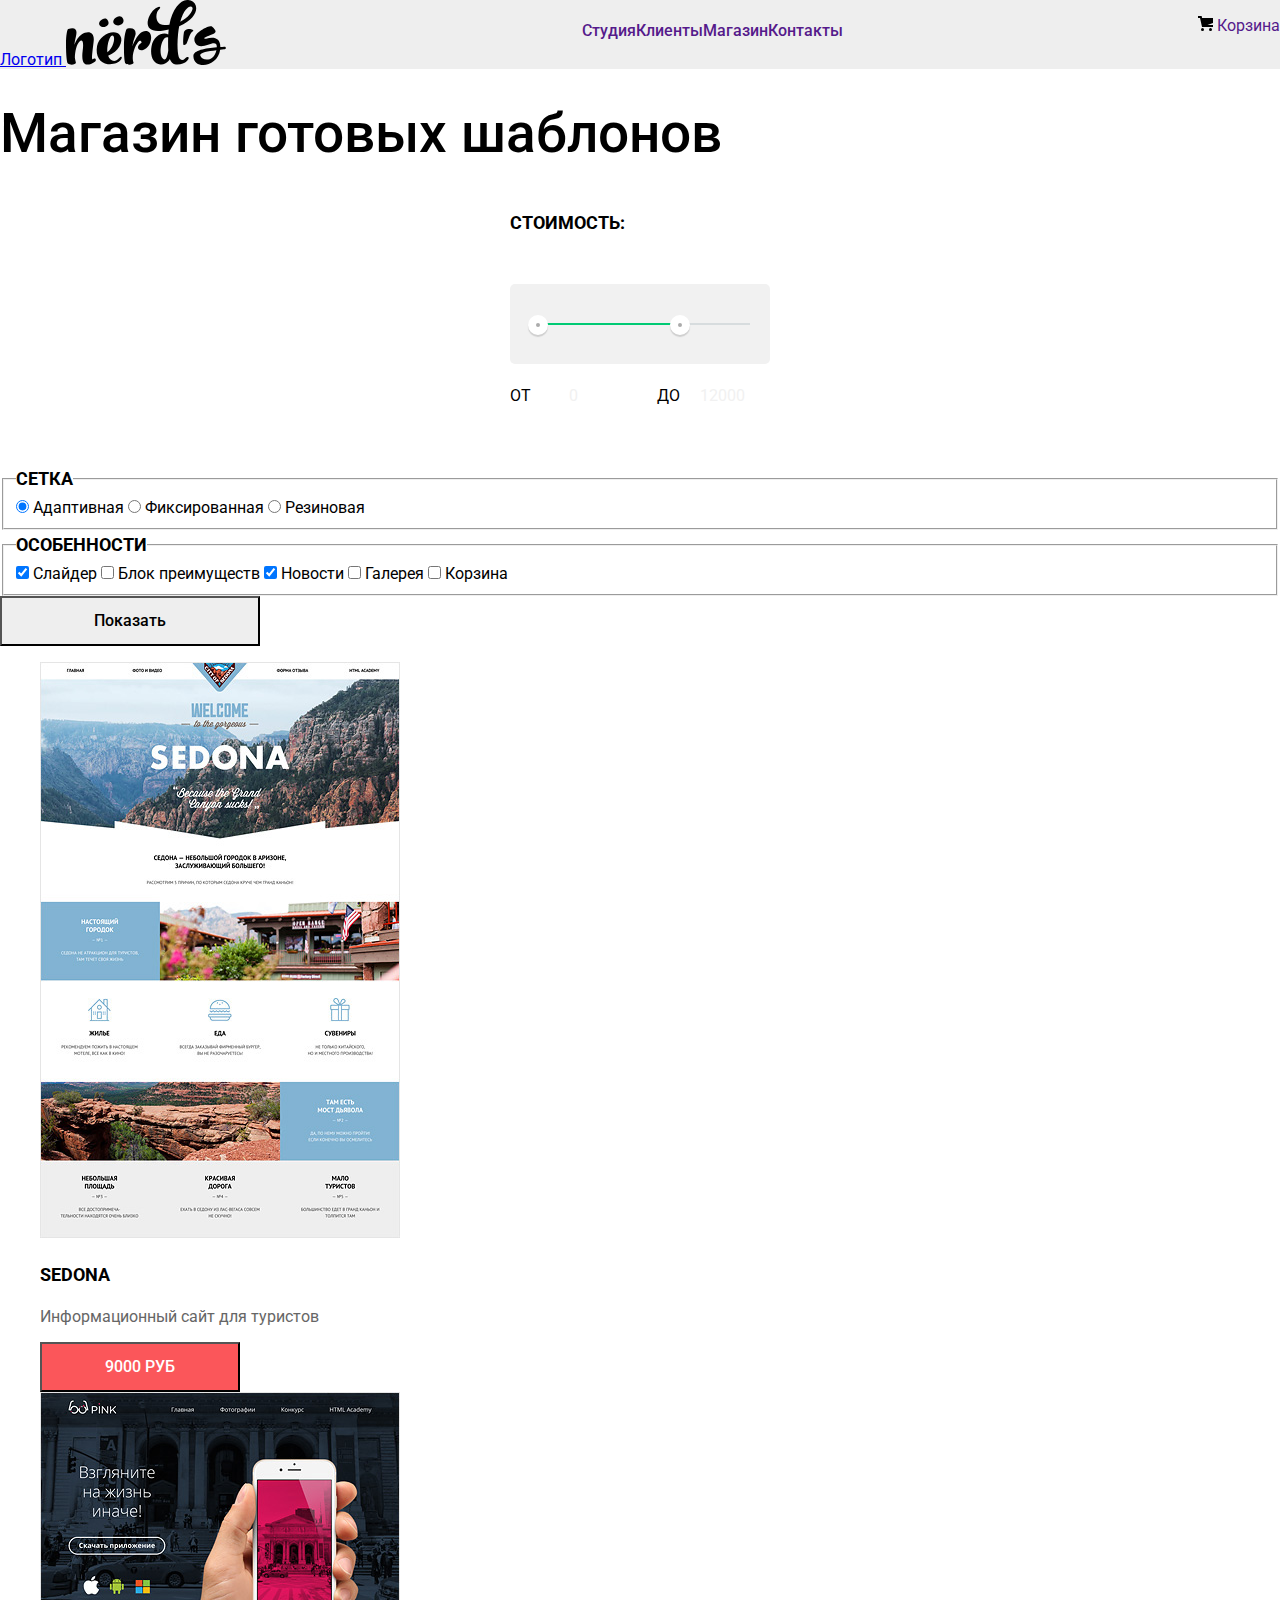
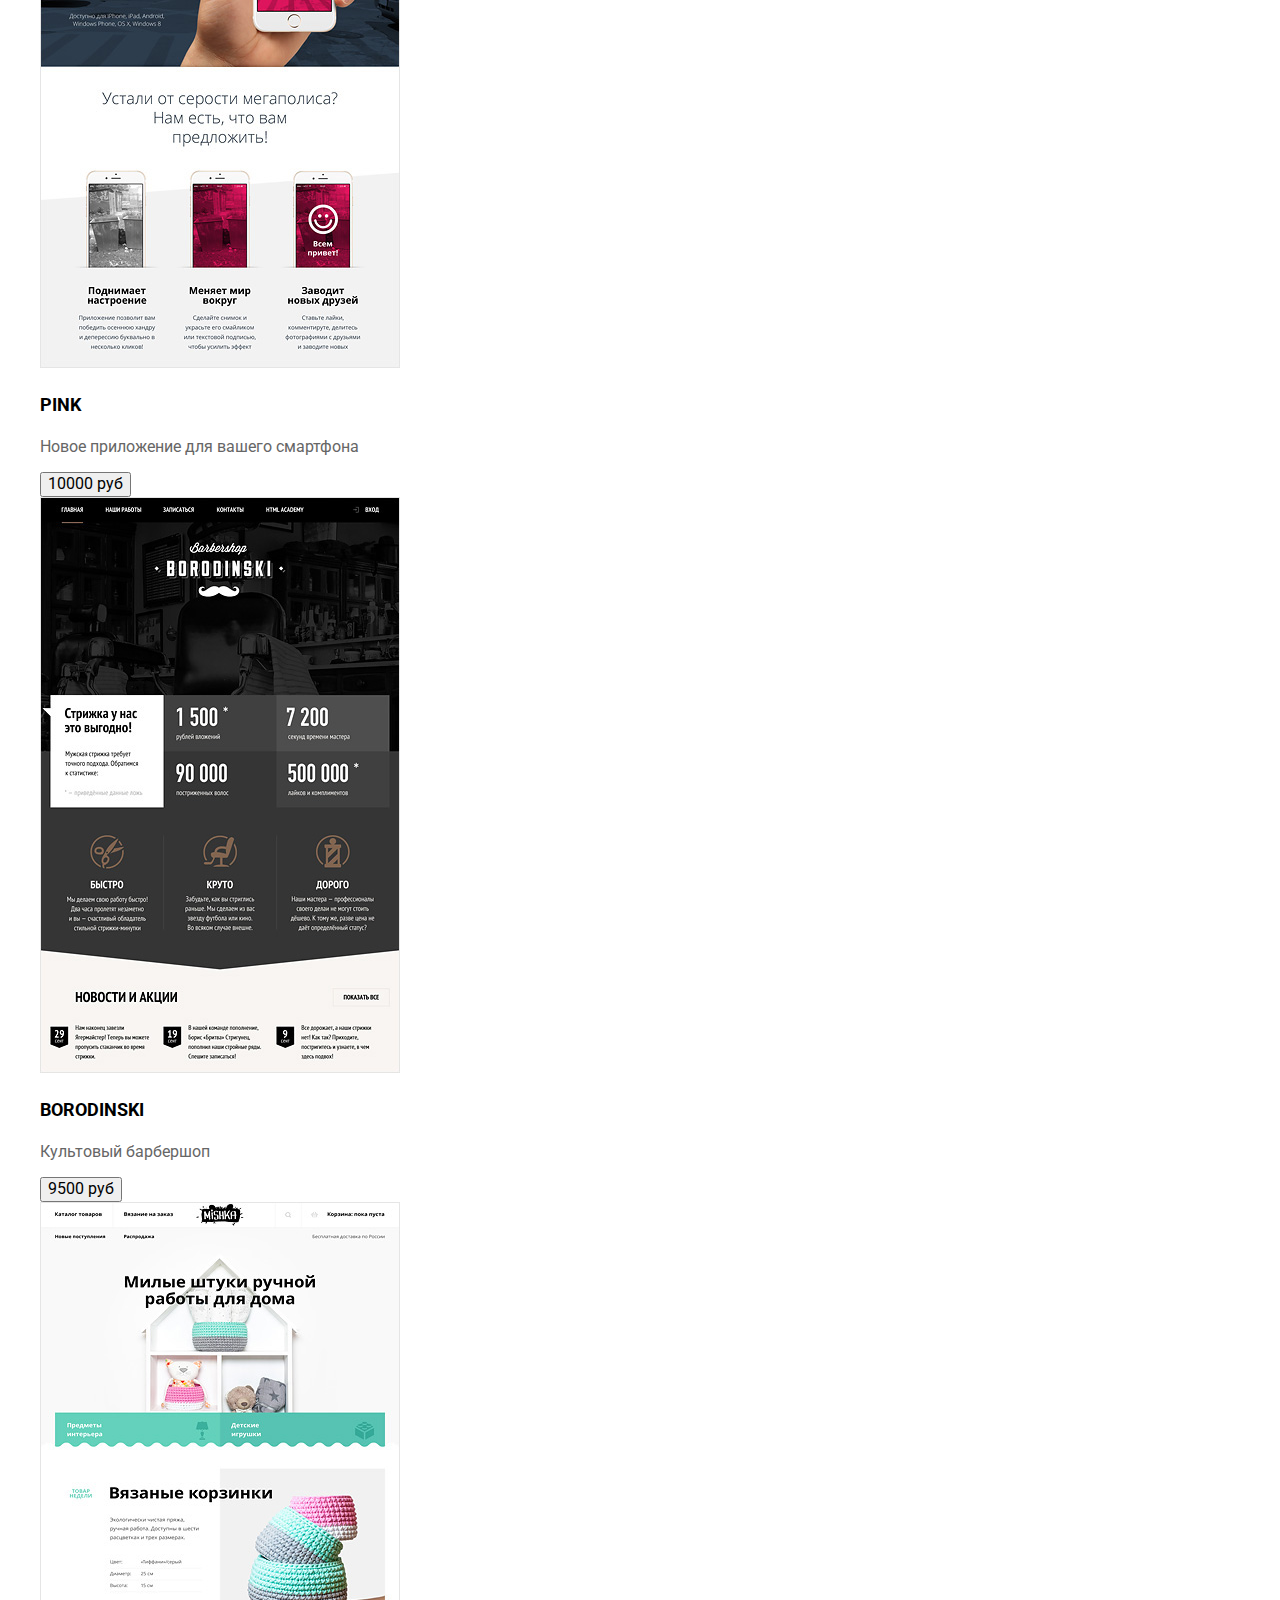
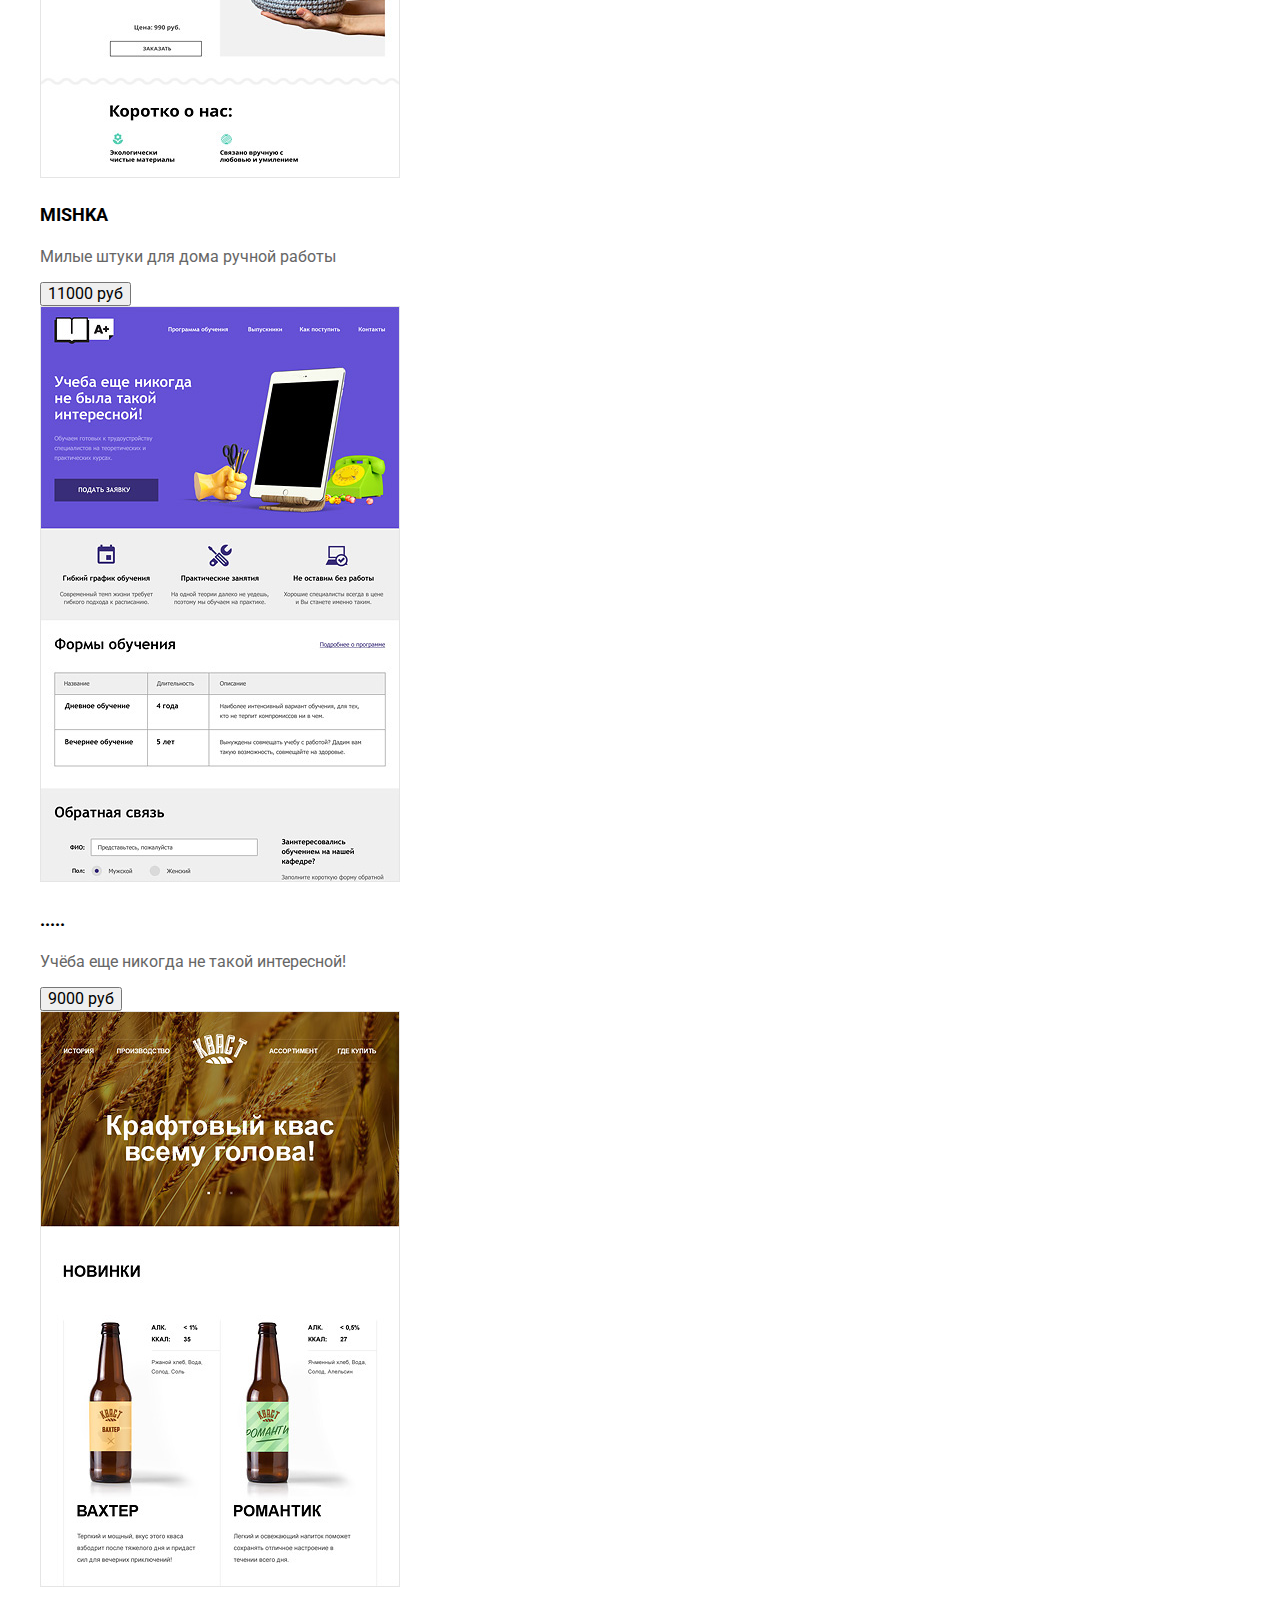
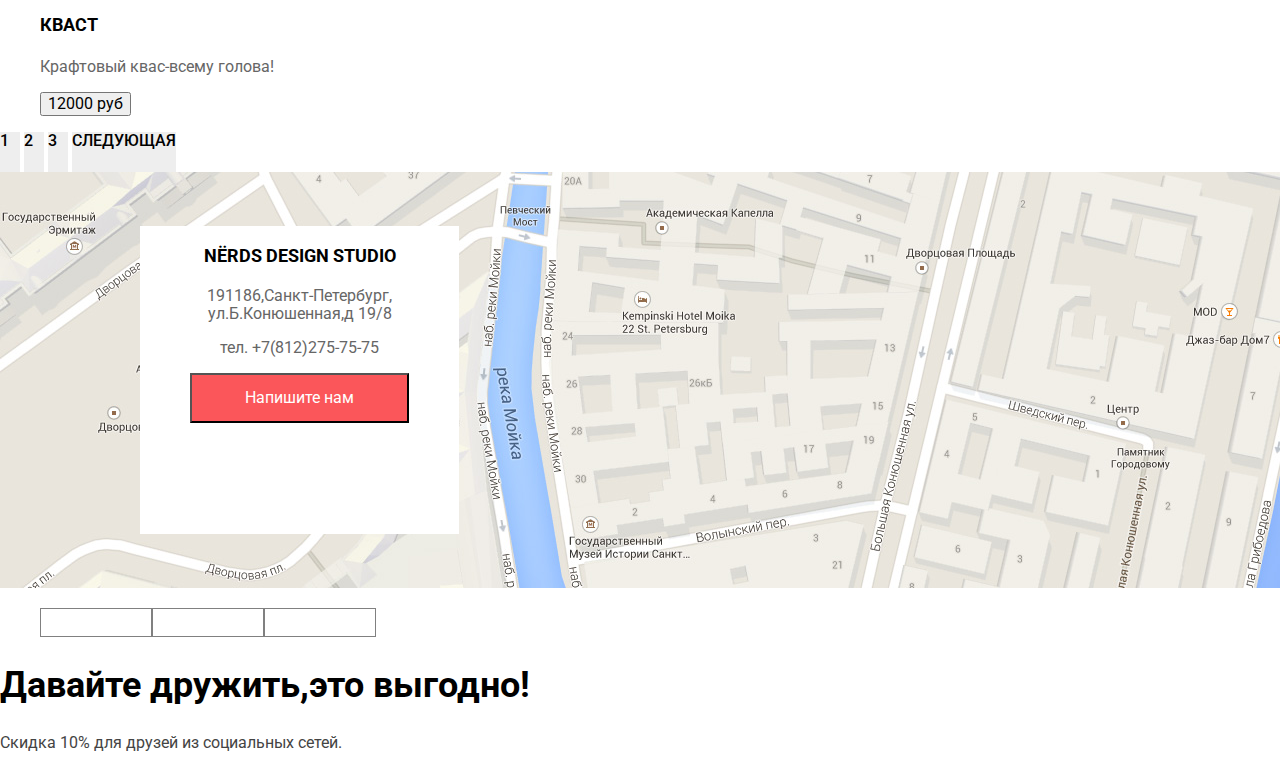
==== commit 5f544fd5: "Выполнил задание" ====
--- a/catalog.html
+++ b/catalog.html
@@ -10,7 +10,8 @@
 </head>
 
 <body>
-    <header>
+    <header class="header">
+       <div class="header-container">
         <a href="index.html">
                  <span>
                    Логотип
@@ -26,15 +27,16 @@
                 <path d="m113.207 26.161c-.445 2.304-.836 4.833-1.115 7.531-1.059 10.06-.612 18.996.613 22.986.726 2.137 3.457 4.946 6.078 2.023 2.843-3.203 5.967-1.349 2.174 2.416-2.34 2.305-6.689 3.878-11.039 3.428-3.123-.393-5.018-2.415-6.134-5.505-.444.898-.947 1.685-1.56 2.302-2.119 2.193-4.685 3.43-7.974 3.092-6.637-.73-10.538-7.923-8.699-18.153 1.952-10.791 11.319-14.725 16.728-11.857.112-1.349.223-2.699.335-4.104.055-.281.055-.562.11-.843-1.561.338-3.233.675-4.962.956-23.975 3.99-15.722-15.569-9.868-20.683 6.636-5.733 7.36-1.855 5.297-.562-3.68 2.36-5.297 15.905 5.241 15.905 1.729 0 3.346-.112 4.962-.281 3.291-18.322 13.271-27.203 21.356-24.28 8.976 3.26 8.029 17.535-11.543 25.629zm-10.928 24.393c-.224-3.542-.224-7.532-.167-11.636 0-.506.056-1.011.056-1.461-3.346-1.518-6.635 3.653-7.473 10.792-.946 8.373 2.788 12.813 4.908 10.791 1.617-1.631 2.453-6.803 2.676-8.486zm24.086-43.165c-1.784-2.642-8.307.562-12.098 14.332 9.535-4.554 13.326-12.422 12.098-14.332z" /> 
                 </svg>
         </a>
-        <nav class="header_nav">
+        <nav class="nav_list">
             <ul>
                 <li><a href="">Студия</a></li>
                 <li><a href="">Клиенты</a></li>
                 <li><a href="">Магазин</a></li>
                 <li><a href="">Контакты</a></li>
             </ul>
-            <ul>
-                <li class="header_cart"><a href="">
+        </nav>
+            <ul class="cart">
+                <li><a href="">
                                 <svg version="1.1" id="Layer_1" xmlns="http://www.w3.org/2000/svg" xmlns:xlink="http://www.w3.org/1999/xlink" x="0px" y="0px"
 	               width="15px" height="15px" viewBox="0 0 15 15" enable-background="new 0 0 15 15" xml:space="preserve">
                 <g>
@@ -48,12 +50,30 @@
                 </span>
                 </a></li>
             </ul>
-        </nav>
+        </div>
     </header>
     <main>
        <section>
-         <h1 class="shop_title">Магазин готовых шаблонов</h1>
-        <form>
+         <h1 class="shop_title">Магазин готовых шаблонов</h1><!--как епреместить его выше?-->
+         <form method="get"><!--внутренняя форма с ползунками-->
+             <fieldset class="filter-item">
+                 <legend>Стоимость:</legend>
+                 <div class="range-filter">
+                     <div class="range-controls"><!--ползунки-->
+                         <div class="scale">
+                             <div class="bar"></div>
+                         </div>
+                         <div class = "toggle toggle-min"></div>
+                         <div class = "toggle toggle-max"></div>
+                     </div>
+                     <div class="price-controls"><!--выбор цены-->    
+                        <label class="min-price"> от<input name="min-price" type="number" value="0"></label> 
+                        <label class="max-price"> до<input name="max-price" type="number" value="12000"</label>
+                     </div>
+                 </div>
+             </fieldset>
+         </form>
+        <form class="catalog_filter">
              <fieldset>
                       <legend>Сетка</legend>
                     <input type="radio" name="radio_1" id="adaptive" checked/>
@@ -79,35 +99,35 @@
         </form>
                 <button class="filters_button">Показать</button>
             <ul class="catalog_list_layout"><!--отдельный класс для каталога с макетом-->
-                <li class="catalog_item"> <img src="images/img-sedona.jpg" width="360px" height="576px" alt="Макет Sedona" />
+                <li> <img src="images/img-sedona.jpg" width="360px" height="576px" alt="Макет Sedona" />
                    <div class="site_info">
                     <h3>Sedona</h3>
                     <p> Информационный сайт для туристов </p>
-                    <button type="button">9000 руб</button>
-                    </div>
-                </li>
-                <li class="catalog_item"><img src="images/img-pink.jpg" width="360px" height="576px" alt="Макет Pink" />
+                    <button type="button" class="catalog_list_layout_button">9000 руб</button>
+                    </div>
+                </li>
+                <li><img src="images/img-pink.jpg" width="360px" height="576px" alt="Макет Pink" />
                 <div class="site_info">
                 <h3>Pink</h3>
                 <p> Новое приложение для вашего смартфона </p>
                 <button type="button"> 10000 руб</button>
                 </div>
                 </li>
-                <li class="catalog_item"> <img src="images/img-barbershop.jpg" width="360px" height="576px" alt="Макет Borodinski" />
+                <li> <img src="images/img-barbershop.jpg" width="360px" height="576px" alt="Макет Borodinski" />
                    <div class="site_info">
                     <h3>Borodinski</h3>
                     <p> Культовый барбершоп </p>
                     <button type="button"> 9500 руб</button>
                     </div>
                 </li>
-                <li class="catalog_item"> <img src="images/img-mishka.jpg" width="360px" height="576px" alt="Макет Mishka" />
+                <li> <img src="images/img-mishka.jpg" width="360px" height="576px" alt="Макет Mishka" />
                    <div class="site_info">
                     <h3>Mishka</h3>
                     <p> Милые штуки для дома ручной работы </p>
                     <button type="button">11000 руб</button>
                     </div>
                 </li>
-                <li class="catalog_item"> <img src="images/img-aplus.jpg" width="360px" height="576px" alt="Макет учебной организации" />
+                <li> <img src="images/img-aplus.jpg" width="360px" height="576px" alt="Макет учебной организации" />
                    <div class="site_info">
                     <h3>.....</h3>
                     <!--это название идентифицировать пока не смог,оставил многоточие-->
@@ -115,7 +135,7 @@
                     <button type="button">9000 руб</button>
                     </div>
                 </li>
-                <li class="catalog_item"> <img src="images/img-kvast.jpg" width="360px" height="576px" alt="Макет Кваст" />
+                <li> <img src="images/img-kvast.jpg" width="360px" height="576px" alt="Макет Кваст" />
                    <div class="site_info">
                     <h3>Кваст</h3>
                     <p> Крафтовый квас-всему голова! </p>
@@ -126,7 +146,7 @@
         </section>
         <div class="backup_form"><!--И все же,почему тут div,а не section?-->
              <form>
-                     <h1>Напишите нам</h1>
+                     <h1>Напишите нам</h1><!--что делать с этой формой?-->
                     <input type="button" value="Закрыть"/>
                     <label for="name">Ваше имя</label>
                     <input type ="text" placeholder="Имя Фамилия" id="name"/>
@@ -138,14 +158,37 @@
                     
             </form>
         </div>
-        
+        <div class="paginator"><!--блок с кнопками переключателей-->
+            <a href="#1">1</a>
+            <a href="#2">2</a>
+            <a href="#3">3</a>
+            <a href="#next">Следующая</a>
+        </div>
+        <section class="map"><!--переместить плашку с формой внутрь?-->
+           <div class="form">
+                      <h2>NЁRDS DESIGN STUDIO</h2>
+                        <p>
+                        191186,Санкт-Петербург,</br>
+                        ул.Б.Конюшенная,д 19/8 </br>
+                         </p>
+                        <p>
+                         тел. +7(812)275-75-75</br>
+                        </p>
+                        <p>
+                      <button type="button" class="form_button">Напишите нам</button>
+                        </p>
+           </div>
+            <img src="images/Map.jpg" width="1440px" height="416px" alt="Как нас найти"/>
+        </section>
     </main>
      <footer>
-        <ul>
-           <div class="social_nets">
-            <li>
+       <div7 class="social_nets">
+        <ul class="social_list">
+            <li class="social social_vk">
                 <a href="">
-                 <!-- ВКонтакте-->
+                
+                     <!-- Вконтакте-->
+                  
                    <svg version="1.1" id="Layer_1" xmlns="http://www.w3.org/2000/svg" xmlns:xlink="http://www.w3.org/1999/xlink" x="0px" y="0px" width="26px" height="15px" viewBox="0 0 26 15" enable-background="new 0 0 26 15" xml:space="preserve">
                       <path fill="#FFFFFF" d="M16.138,11.51c0.956-0.309,2.18,2.04,3.483,2.939c0.978,0.681,1.727,0.534,1.727,0.534l3.473-0.05
                         c0,0,1.815-0.112,0.957-1.554c-0.071-0.12-0.503-1.069-2.585-3.022c-2.177-2.043-1.882-1.712,0.739-5.244
@@ -160,28 +203,28 @@
                     </svg>
                 </a>
             </li>
-            </div>
-            <div class="social_nets">
-            <li>
+            <li class="social social_fb">
                 <a href="">
-                  <!-- Фейсбук-->
+                  
+                     <!-- Фейсбук-->
+                  
                     <svg version="1.1" id="Layer_2" xmlns="http://www.w3.org/2000/svg" xmlns:xlink="http://www.w3.org/1999/xlink" x="0px" y="0px" width="12px" height="22px" viewBox="0 0 12 22" enable-background="new 0 0 12 22" xml:space="preserve">
                         <path fill="#FFFFFF" d="M12,4V0H8C5.791,0,4,1.791,4,4v4H0v4h4v10h4V12h4V8H8V4H12z" /
                     </svg>
                 </a>
             </li>
-            </div>
-            <div class="social_nets">
-            <li>
+            <li class="social social_inst">
                 <a href="">
-                   <!--Инстаграм-->
+                   
+                    <!--   Инстаграм-->
+                   
                     <svg enable-background="new 0 0 21 21" height="21" viewBox="0 0 21 21" width="21" xmlns="http://www.w3.org/2000/svg">
                         <path d="m18 0h-15c-1.65 0-3 1.35-3 3v15c0 1.65 1.35 3 3 3h15c1.65 0 3-1.35 3-3v-15c0-1.65-1.35-3-3-3zm-7.5 7c1.93 0 3.5 1.57 3.5 3.5s-1.57 3.5-3.5 3.5-3.5-1.57-3.5-3.5 1.57-3.5 3.5-3.5zm7.5 11h-15v-9h1.181c-.114.482-.181.983-.181 1.5 0 3.59 2.91 6.5 6.5 6.5s6.5-2.91 6.5-6.5c0-.517-.066-1.018-.181-1.5h1.181zm0-11h-4v-4h4z" fill="#fff" />
                      </svg>
                 </a>
             </li>
-            </div>
         </ul>
+         </div>
         <div class="greet">
             <h2>Давайте дружить,это выгодно!</h2>
             <p>Скидка 10% для друзей из социальных сетей.</p>
--- a/styles/style.css
+++ b/styles/style.css
@@ -4,28 +4,81 @@
     font-family: 'Roboto', sans-serif;
 }
 
-header {
+.header {
     background-color: #eeeeee;
 }
 
-footer{
+.header-container {
+    display: flex;
+    justify-content: space-between;
+}
+
+footer {
     background-color: #ffffff;
 }
 
-.header_nav {
-    font-size: 16px;
-    font-weight: 500;
-    color: #000000;
-    line-height: 30px;
-    text-transform: uppercase;
-}
-
-.header_nav a {
+.company_description li {
+    list-style-type: none;
+}
+
+.company_description h2 {
+    width: 376px;
+    height: 106px;
+    font-size: 55px;
+    font-weight: 500;
+    line-height: 55px;
+    color: #000000;
+}
+
+.company_description p {
+    width: 361px;
+    height: 40px;
+    font-size: 16px;
+    font-weight: 400;
+    line-height: 24px;
+    color: #283136;
+}
+
+.nav_list  ul {
+    display: flex;
+    font-size: 16px;
+    font-weight: 500;
+    color: #000000;
+    line-height: 30px;
+}
+
+.nav_list a {
     text-decoration: none;
 }
 
-.header_nav li {
-    list-style-type: none;
+.nav_list li {
+    list-style-type: none;
+}
+
+.cart {
+    list-style-type: none;
+}
+
+.cart a {
+    text-decoration: none;
+}
+
+.company_description h2 {
+    font-size: 55px;
+    line-height: 55px;
+    color: #000000;
+}
+
+.company_description p {
+    font-size: 16px;
+    line-height: 24px;
+    color: #283136;
+}
+
+.company_description button {
+    width: 240px;
+    height: 50px;
+    background-color: #fb565a;
 }
 
 .button {
@@ -71,8 +124,101 @@
     line-height: 55px;
 }
 
-legend {
+.filter-item {
+    margin: 0;
+    padding: 0;
+    border: none;
+    
+    /*Для демонстрации*/
+    width: 260px;
+    margin: 50px auto;
+}
+
+.range-filter{
+    width: 260px;
+    margin-top: 49px;   
+}
+
+.filter-item legend{
     font-size: 18px;
+    line-height: 24px;
+    text-transform: uppercase;
+    font-weight: 700;
+}
+
+.range-controls{
+    position: relative;
+    height: 41px;
+    margin-bottom: 15px;
+    padding-top: 39px;
+    padding-right: 20px;
+    padding-left: 20px;
+    background-color: #f1f1f1;
+    border-radius: 5px;
+}
+
+.range-controls .scale{
+    height: 2px;
+    background: #d7dcde;
+}
+
+.range-controls .bar {
+    width: 70%;
+    height: 2px;
+    background: #00ca74;
+}
+
+.range-controls .toggle {
+    position: absolute;
+    top: 31px;
+    left: 0;
+    width: 4px;
+    height: 4px;
+    padding: 0;
+    border: 8px solid #ffffff;
+    background-color: #ababab;
+    box-shadow: 0 2px 1px 0 #cfcfcf;
+    border-radius: 50%;
+    cursor: pointer;
+}
+
+.range-controls .toggle-min {
+    left: 18px;
+}
+.range-controls .toggle-max {
+    left: 160px;
+}
+
+.price-controls {
+    font-size: 0;
+}
+
+.price-controls label {
+    display: inline-block;
+    width: 50%;
+    font-size: 16px;
+    text-transform: uppercase;
+}
+
+.price-controls input {
+    width: 60px;
+    padding: 8px 10px;
+    margin-left: 10px;
+    font-family: Roboto,Arial,sans-serif;
+    font-size: 16px;
+    text-align: center;
+    color: #283136;
+    border: none;
+    border-radius: 5px;
+    color: #f1f1f1;
+}
+
+.max-price {
+    text-align: right;
+}
+
+.catalog_filter legend {
+    font-size: 18px;
     font-weight: 700;
     color: #000000;
     line-height: 30px;
@@ -88,6 +234,15 @@
     height: 50px;
     background-color: #eeeeee;
     
+}
+
+.about_us {
+    
+    
+}
+
+.catalog_list {
+    display: flex;
 }
 
 .catalog_list h3 {
@@ -109,7 +264,8 @@
     list-style-type: none;
 }
 
-.catalog_list_layout li{
+
+.catalog_list_layout li {
     list-style-type: none; 
 }
 
@@ -128,22 +284,93 @@
     color: #666666;
 }
 
+.catalog_list_layout_button{
+    font-size:16px;
+    font-weight: 500;
+    line-height: 18px;
+    text-transform: uppercase;
+    color: #ffffff;
+    width: 200px;
+    height: 50px;
+    background-color: #fb565a;
+    
+}
+
 .backup_form {
     display: none;
 }
 
-.social_nets {
+
+.social_nets .social_list {
+    display: flex;
+}
+
+.social_list a {
+    text-decoration: none;
+}
+
+.social_list li {
+    list-style-type: none;
+}
+
+.social{
     border:1px solid grey;
-    width:40px;
-    margin:15px;
-    border-radius:
-}
-
-.social_nets a {
+    width:110px;
+    
+}
+
+.paginator {
+    
+}
+
+.paginator a {
+    display:inline-block;
+    height:40px;
+    min-width: 20px;
+    background-color: #eeeeee;
+    color: #000000;
     text-decoration: none;
-}
-
-.social_nets li{
-    list-style-type: none;
-}
-
+    text-transform: uppercase;
+    font-weight: 500;
+    font-size: 16px;
+    line-height: 18px;   
+}
+
+.map {
+    position: relative;
+}
+
+.form {
+    width: 319px;
+    height: 308px;
+    position: absolute;
+    left: 140px;
+    top: 54px;
+    bottom: 54px;
+    right: 981px;
+    background-color: #ffffff;
+    text-align: center;
+   
+}
+
+.form h2 {
+    font-size: 18px;
+    color: #000000;
+    text-transform: uppercase;
+    font-weight: bold;
+    line-height: 30px;
+}
+
+.form p {
+    font-size: 16px;
+    line-height: 18px;
+    color: #666666;
+}
+
+.form .form_button {
+    width: 219px;
+    height: 50px;
+    background-color: #fb565a;
+    color: #ffffff;
+
+}
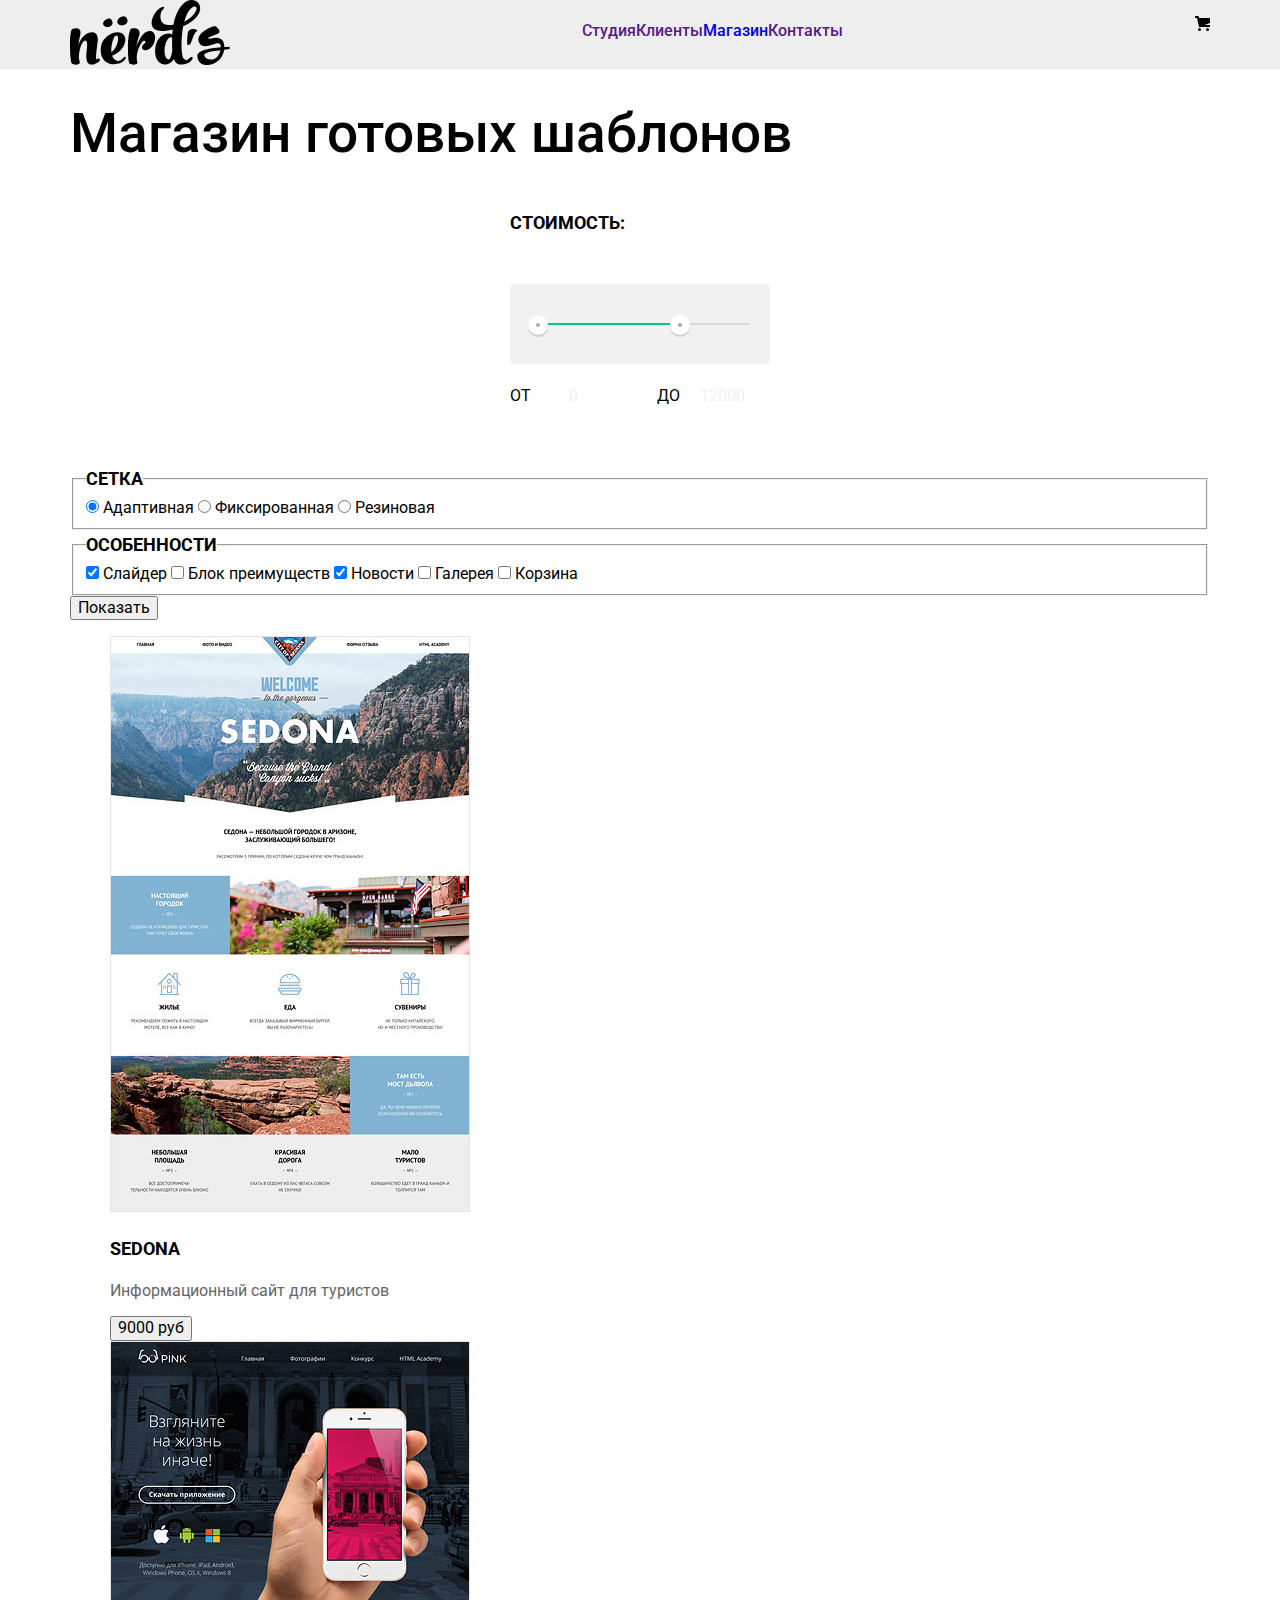
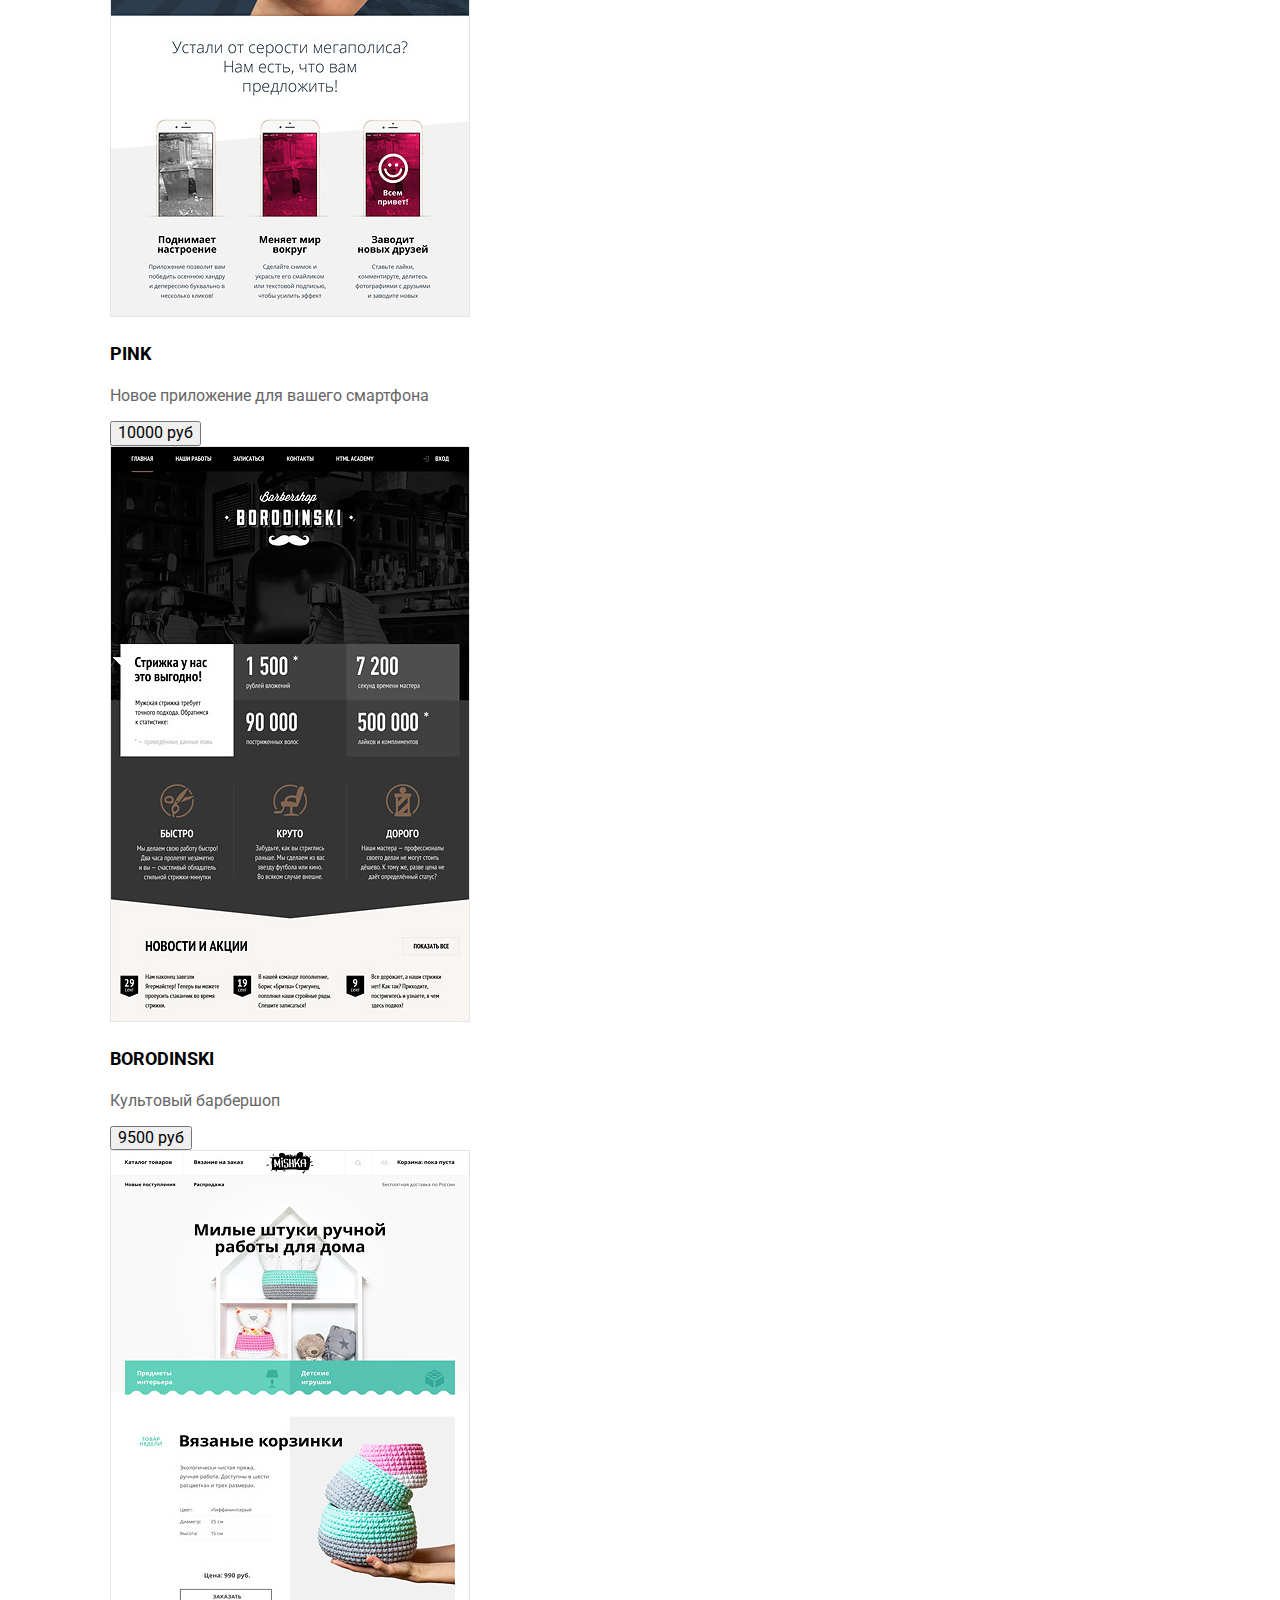
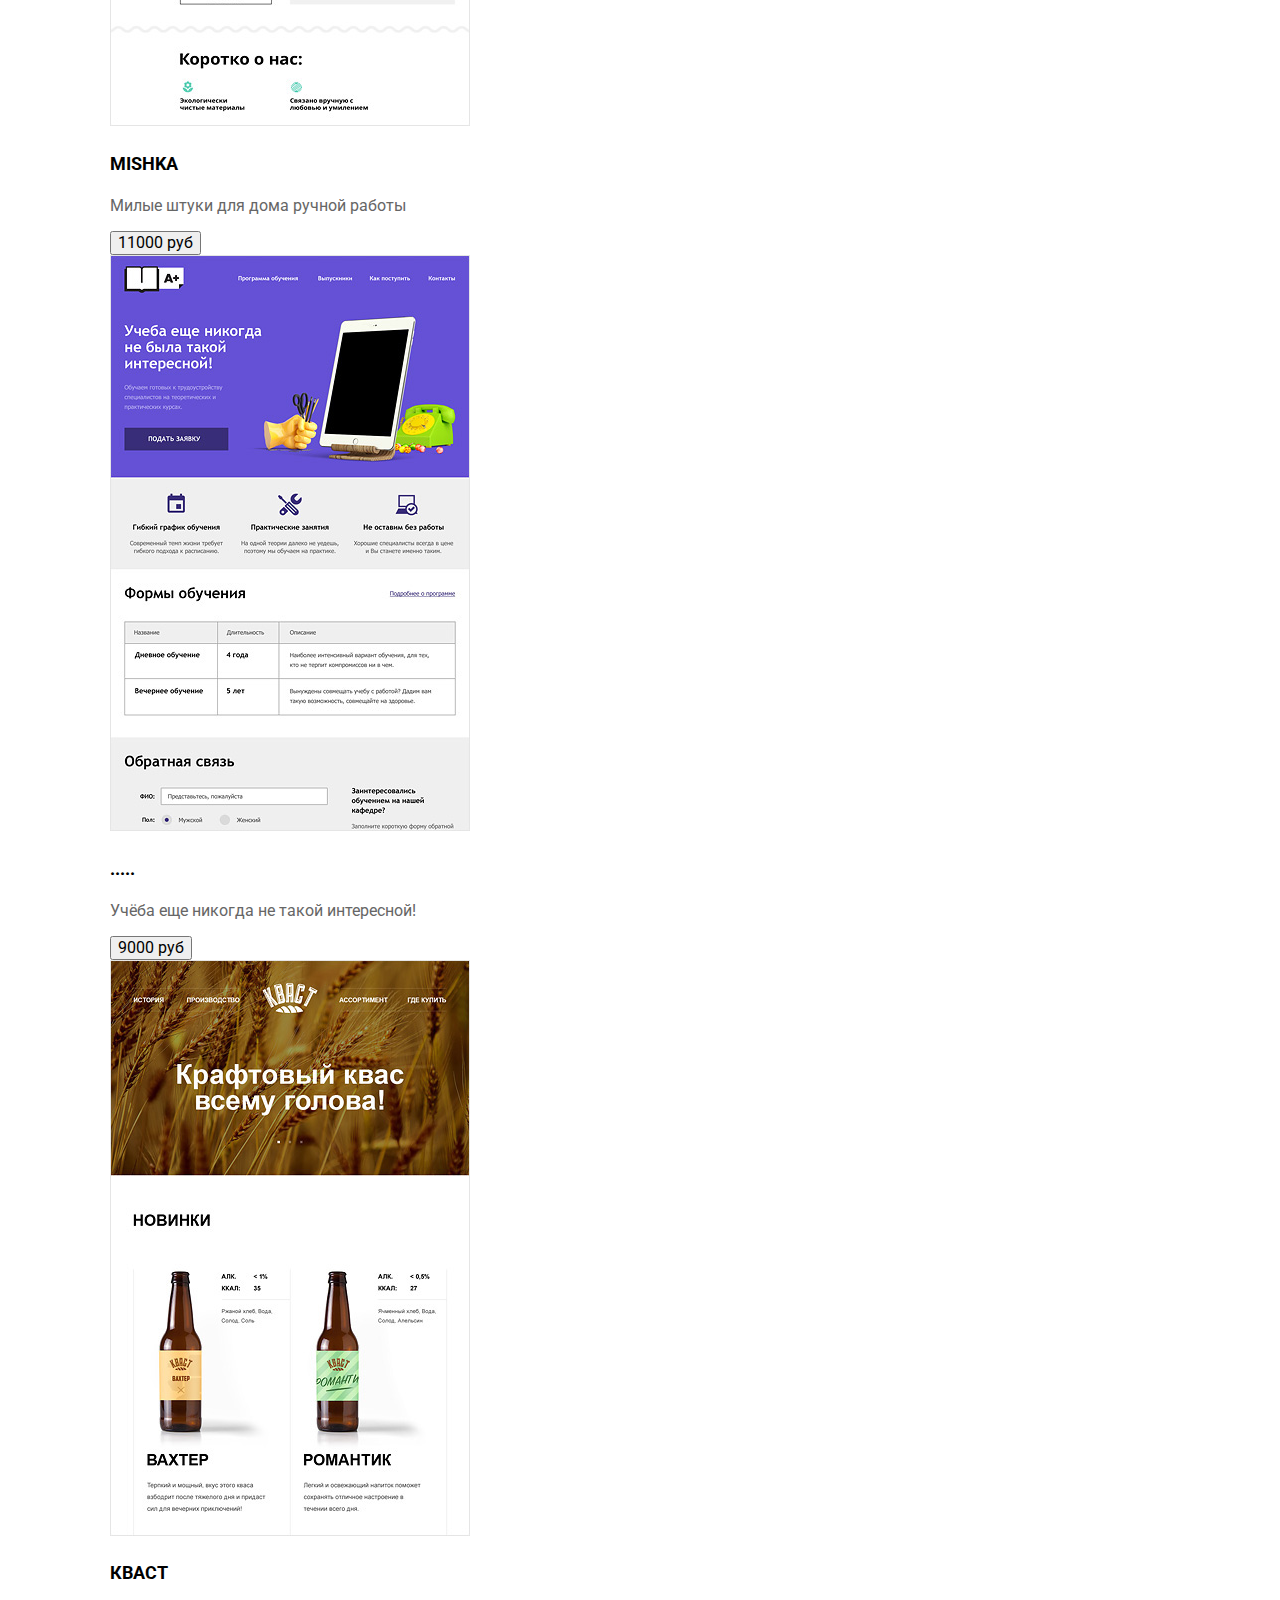
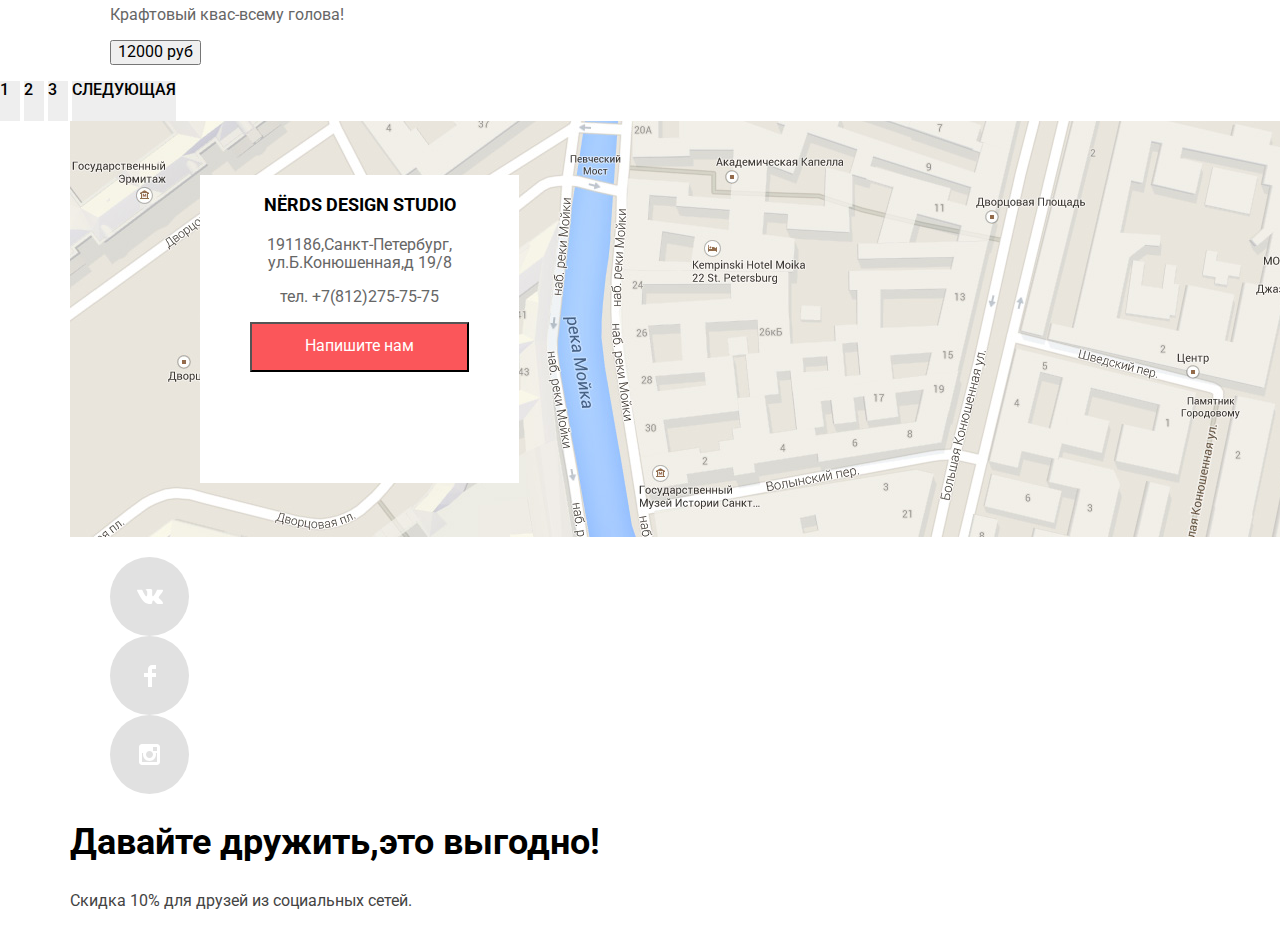
==== commit e6686b64: "Внёс правки в разметку согласно замечаниям" ====
--- a/catalog.html
+++ b/catalog.html
@@ -8,15 +8,14 @@
     <link href="styles/normalize.css" rel="stylesheet"/>
     <link href="styles/style.css" rel="stylesheet" type="text/css"/>
 </head>
-
 <body>
     <header class="header">
        <div class="header-container">
         <a href="index.html">
-                 <span>
-                   Логотип
+                <span class="visually-hidden">
+               Логотип
                 </span>
-                 <svg enable-background="new 0 0 160 65" height="65" viewBox="0 0 160 65" width="160" xmlns="http://www.w3.org/2000/svg">
+                <svg enable-background="new 0 0 160 65" height="65" viewBox="0 0 160 65" width="160" xmlns="http://www.w3.org/2000/svg">
                 <path d="m157.936 49.374c-1.235.161-2.523.271-3.757.377v.056c-2.415 17.364-26.188 20.231-26.779 6.599-.269-6.167 11.593-7.95 23.398-9.088.429-11.09-15.901 5.667-21.608-4.601-5.019-9.025 14.632-17.938 16.728-16.102 6.438 5.636 3.404 6.618-1.379 8.335-9.49 3.41-5.791 4.107-4.511 3.726 7.569-2.253 14.366-1.04 14.312 8.317 1.288-.107 2.522-.163 3.757-.271 2.306-.215 2.467 2.435-.161 2.652zm-7.514.756c-9.124 1.028-17.013 2.436-16.153 5.355 1.716 5.573 13.577 6.818 16.153-5.355z" />
                 <path d="m117.678 44.918c-.682-.037-.703-6.038.112-11.688 1.005-6.951 11.935-3.357 9.093-1.906-2.975 1.52-4.429 8.718-6.266 12.087-.635 1.161-2.605 1.526-2.939 1.507z" />
                 <path d="m42.105 21.002c2.376 4.866-4.937 8.171-8.292 4.521-1.398-1.555-.755-4.56 2.636-6.193 1.697-.836 4.073-1.596 5.656 1.672z" />
@@ -24,37 +23,38 @@
                 <path d="m28.883 61.666c-7.919 5.338-14.219 4.159-12.212-10.848 1.45-10.904-.948-11.521-3.122-9.442-2.845 2.697-4.628 9.723-4.684 16.412.278 1.686.614 3.314 1.004 4.776.334 1.63-4.907 3.315-7.974 1.011-1.058-.785-1.895-8.71-1.895-19.444 0-8.824 1.171-14.895 2.23-15.175 8.029-2.191 9.312 1.348 7.583 7.981-.725 2.753-1.17 5.396-1.395 7.924 1.673-4.664 4.071-8.485 6.803-10.173 7.416-4.664 13.605-2.473 12.434 6.801-2.007 16.58-2.174 18.827-.39 17.535 2.231-1.574 3.68 1.238 1.618 2.642z" />
                 <path d="m54.982 59.59c-2.175 3.484-7.806 5.171-13.216 4.552-7.75-.843-12.545-7.756-10.705-18.097 2.008-11.185 18.065-18.322 23.196-10.341 3.735 5.789-2.175 16.017-11.597 19.783-.168.056-.335.113-.502.168 1.951 5.171 6.579 7.476 11.039 2.36 2.119-2.36 3.624-1.348 1.785 1.575zm-13.605-7.418c5.855-4.159 7.806-13.32 6.189-15.905-1.728-2.697-5.074 1.517-6.245 11.746-.111 1.461-.111 2.865.056 4.159z" />
                 <path d="m83.091 44.992c-1.597 2.507-3.903 4.384-5.966 5.059-2.398.73-5.185.056-5.185-2.698 0-1.011.892-3.372 3.624-4.721-.168-1.911-1.394-2.417-2.286-1.686-3.345 2.586-7.417 12.25-6.356 19.221.055.168.055.337.055.506.168.617.335 1.237.558 1.854.557 1.574-4.907 3.316-7.973.956-1.059-.788-1.617-6.97-1.617-17.704 0-8.824 1.951-16.636 3.011-16.917 6.412-1.743 10.147 1.292 8.14 7.249-1.171 3.373-2.23 6.801-2.843 10.399 2.453-6.688 6.523-12.872 9.812-14.501 5.856-2.923 10.092.956 8.867 7.813-.056.11-.112.393-.112.449-.056.562-.566 2.302-.39 1.741-.516 1.645-.892 2.277-1.339 2.98z" />
-                <path d="m113.207 26.161c-.445 2.304-.836 4.833-1.115 7.531-1.059 10.06-.612 18.996.613 22.986.726 2.137 3.457 4.946 6.078 2.023 2.843-3.203 5.967-1.349 2.174 2.416-2.34 2.305-6.689 3.878-11.039 3.428-3.123-.393-5.018-2.415-6.134-5.505-.444.898-.947 1.685-1.56 2.302-2.119 2.193-4.685 3.43-7.974 3.092-6.637-.73-10.538-7.923-8.699-18.153 1.952-10.791 11.319-14.725 16.728-11.857.112-1.349.223-2.699.335-4.104.055-.281.055-.562.11-.843-1.561.338-3.233.675-4.962.956-23.975 3.99-15.722-15.569-9.868-20.683 6.636-5.733 7.36-1.855 5.297-.562-3.68 2.36-5.297 15.905 5.241 15.905 1.729 0 3.346-.112 4.962-.281 3.291-18.322 13.271-27.203 21.356-24.28 8.976 3.26 8.029 17.535-11.543 25.629zm-10.928 24.393c-.224-3.542-.224-7.532-.167-11.636 0-.506.056-1.011.056-1.461-3.346-1.518-6.635 3.653-7.473 10.792-.946 8.373 2.788 12.813 4.908 10.791 1.617-1.631 2.453-6.803 2.676-8.486zm24.086-43.165c-1.784-2.642-8.307.562-12.098 14.332 9.535-4.554 13.326-12.422 12.098-14.332z" /> 
+                <path d="m113.207 26.161c-.445 2.304-.836 4.833-1.115 7.531-1.059 10.06-.612 18.996.613 22.986.726 2.137 3.457 4.946 6.078 2.023 2.843-3.203 5.967-1.349 2.174 2.416-2.34 2.305-6.689 3.878-11.039 3.428-3.123-.393-5.018-2.415-6.134-5.505-.444.898-.947 1.685-1.56 2.302-2.119 2.193-4.685 3.43-7.974 3.092-6.637-.73-10.538-7.923-8.699-18.153 1.952-10.791 11.319-14.725 16.728-11.857.112-1.349.223-2.699.335-4.104.055-.281.055-.562.11-.843-1.561.338-3.233.675-4.962.956-23.975 3.99-15.722-15.569-9.868-20.683 6.636-5.733 7.36-1.855 5.297-.562-3.68 2.36-5.297 15.905 5.241 15.905 1.729 0 3.346-.112 4.962-.281 3.291-18.322 13.271-27.203 21.356-24.28 8.976 3.26 8.029 17.535-11.543 25.629zm-10.928 24.393c-.224-3.542-.224-7.532-.167-11.636 0-.506.056-1.011.056-1.461-3.346-1.518-6.635 3.653-7.473 10.792-.946 8.373 2.788 12.813 4.908 10.791 1.617-1.631 2.453-6.803 2.676-8.486zm24.086-43.165c-1.784-2.642-8.307.562-12.098 14.332 9.535-4.554 13.326-12.422 12.098-14.332z" />
                 </svg>
         </a>
-        <nav class="nav_list">
+        <nav class="nav-list">
             <ul>
-                <li><a href="">Студия</a></li>
-                <li><a href="">Клиенты</a></li>
-                <li><a href="">Магазин</a></li>
-                <li><a href="">Контакты</a></li>
+                <li><a href=""> Студия</a> </li>
+                <li><a href=""> Клиенты</a></li>
+                <li><a href="catalog.html">Магазин</a></li>
+                <li><a href=""> Контакты</a></li>
             </ul>
-        </nav>
+           </nav>
             <ul class="cart">
-                <li><a href="">
-                                <svg version="1.1" id="Layer_1" xmlns="http://www.w3.org/2000/svg" xmlns:xlink="http://www.w3.org/1999/xlink" x="0px" y="0px"
-	               width="15px" height="15px" viewBox="0 0 15 15" enable-background="new 0 0 15 15" xml:space="preserve">
+                <li class="nav-list-cart"><a href=""> 
+                   <svg version="1.1" id="Layer_1" xmlns="http://www.w3.org/2000/svg" xmlns:xlink="http://www.w3.org/1999/xlink" x="0px" y="0px"
+	             width="15px" height="15px" viewBox="0 0 15 15" enable-background="new 0 0 15 15" xml:space="preserve">
                 <g>
 	            <circle cx="4.5" cy="13.5" r="1.5"/>
 	            <circle cx="12.5" cy="13.5" r="1.5"/>
 	            <polygon points="15,2 4.07,2 3.648,0 0,0 0,2 2.031,2 4.016,11 15,11 15,9 9.441,9 15,6.951 	"/>
                 </g>
                 </svg>
-                <span>
+                <span class="visually-hidden">
                 Корзина
                 </span>
-                </a></li>
+                </a>
+                </li>
             </ul>
         </div>
     </header>
     <main>
-       <section>
-         <h1 class="shop_title">Магазин готовых шаблонов</h1><!--как епреместить его выше?-->
+       <section class="catalog-container">
+         <h1 class="shop-title">Магазин готовых шаблонов</h1><!--как епреместить его выше?-->
          <form method="get"><!--внутренняя форма с ползунками-->
              <fieldset class="filter-item">
                  <legend>Стоимость:</legend>
@@ -73,7 +73,7 @@
                  </div>
              </fieldset>
          </form>
-        <form class="catalog_filter">
+        <form class="catalog-filter">
              <fieldset>
                       <legend>Сетка</legend>
                     <input type="radio" name="radio_1" id="adaptive" checked/>
@@ -98,45 +98,45 @@
              </fieldset>
         </form>
                 <button class="filters_button">Показать</button>
-            <ul class="catalog_list_layout"><!--отдельный класс для каталога с макетом-->
-                <li> <img src="images/img-sedona.jpg" width="360px" height="576px" alt="Макет Sedona" />
-                   <div class="site_info">
+            <ul class="catalog-list-layout"><!--отдельный класс для каталога с макетом-->
+                <li> <img src="images/img-sedona.jpg" width="360" height="576" alt="Макет Sedona" />
+                   <div class="site-info">
                     <h3>Sedona</h3>
                     <p> Информационный сайт для туристов </p>
-                    <button type="button" class="catalog_list_layout_button">9000 руб</button>
-                    </div>
-                </li>
-                <li><img src="images/img-pink.jpg" width="360px" height="576px" alt="Макет Pink" />
-                <div class="site_info">
+                    <button type="button" class="catalog-list-layout-button">9000 руб</button>
+                    </div>
+                </li>
+                <li><img src="images/img-pink.jpg" width="360" height="576" alt="Макет Pink" />
+                <div class="site-info">
                 <h3>Pink</h3>
                 <p> Новое приложение для вашего смартфона </p>
                 <button type="button"> 10000 руб</button>
                 </div>
                 </li>
-                <li> <img src="images/img-barbershop.jpg" width="360px" height="576px" alt="Макет Borodinski" />
-                   <div class="site_info">
+                <li> <img src="images/img-barbershop.jpg" width="360" height="576" alt="Макет Borodinski" />
+                   <div class="site-info">
                     <h3>Borodinski</h3>
                     <p> Культовый барбершоп </p>
                     <button type="button"> 9500 руб</button>
                     </div>
                 </li>
-                <li> <img src="images/img-mishka.jpg" width="360px" height="576px" alt="Макет Mishka" />
-                   <div class="site_info">
+                <li> <img src="images/img-mishka.jpg" width="360" height="576" alt="Макет Mishka" />
+                   <div class="site-info">
                     <h3>Mishka</h3>
                     <p> Милые штуки для дома ручной работы </p>
                     <button type="button">11000 руб</button>
                     </div>
                 </li>
-                <li> <img src="images/img-aplus.jpg" width="360px" height="576px" alt="Макет учебной организации" />
-                   <div class="site_info">
+                <li> <img src="images/img-aplus.jpg" width="360" height="576" alt="Макет учебной организации" />
+                   <div class="site-info">
                     <h3>.....</h3>
                     <!--это название идентифицировать пока не смог,оставил многоточие-->
                     <p> Учёба еще никогда не такой интересной! </p>
                     <button type="button">9000 руб</button>
                     </div>
                 </li>
-                <li> <img src="images/img-kvast.jpg" width="360px" height="576px" alt="Макет Кваст" />
-                   <div class="site_info">
+                <li> <img src="images/img-kvast.jpg" width="360" height="576" alt="Макет Кваст" />
+                   <div class="site-info">
                     <h3>Кваст</h3>
                     <p> Крафтовый квас-всему голова! </p>
                     <button type="button"> 12000 руб</button>
@@ -144,7 +144,7 @@
                 </li>
             </ul>
         </section>
-        <div class="backup_form"><!--И все же,почему тут div,а не section?-->
+        <div class="backup-form"><!--И все же,почему тут div,а не section?-->
              <form>
                      <h1>Напишите нам</h1><!--что делать с этой формой?-->
                     <input type="button" value="Закрыть"/>
@@ -164,8 +164,8 @@
             <a href="#3">3</a>
             <a href="#next">Следующая</a>
         </div>
-        <section class="map"><!--переместить плашку с формой внутрь?-->
-           <div class="form">
+        <section class="map catalog-container"><!--переместить плашку с формой внутрь?-->
+           <div class="info">
                       <h2>NЁRDS DESIGN STUDIO</h2>
                         <p>
                         191186,Санкт-Петербург,</br>
@@ -175,60 +175,62 @@
                          тел. +7(812)275-75-75</br>
                         </p>
                         <p>
-                      <button type="button" class="form_button">Напишите нам</button>
+                      <button type="button" class="info-button">Напишите нам</button>
                         </p>
            </div>
-            <img src="images/Map.jpg" width="1440px" height="416px" alt="Как нас найти"/>
+            <img src="images/Map.jpg" width="1440" height="416" alt="Как нас найти"/>
         </section>
     </main>
      <footer>
-       <div7 class="social_nets">
-        <ul class="social_list">
-            <li class="social social_vk">
+      <div class="footer-container">
+       <div class="social-nets">
+        <ul>
+            <li class="social-vk">
                 <a href="">
-                
-                     <!-- Вконтакте-->
-                  
-                   <svg version="1.1" id="Layer_1" xmlns="http://www.w3.org/2000/svg" xmlns:xlink="http://www.w3.org/1999/xlink" x="0px" y="0px" width="26px" height="15px" viewBox="0 0 26 15" enable-background="new 0 0 26 15" xml:space="preserve">
-                      <path fill="#FFFFFF" d="M16.138,11.51c0.956-0.309,2.18,2.04,3.483,2.939c0.978,0.681,1.727,0.534,1.727,0.534l3.473-0.05
-                        c0,0,1.815-0.112,0.957-1.554c-0.071-0.12-0.503-1.069-2.585-3.022c-2.177-2.043-1.882-1.712,0.739-5.244
-                        c1.597-2.153,2.236-3.468,2.036-4.028c-0.192-0.539-1.365-0.399-1.365-0.399L20.69,0.713c-0.381,0.001-0.704,0.119-0.851,0.515
-                        c-0.003,0.004-0.621,1.666-1.445,3.079c-1.741,2.989-2.436,3.148-2.724,2.961c-0.661-0.433-0.494-1.737-0.494-2.664
-                        c0-2.897,0.432-4.105-0.846-4.417c-0.427-0.104-0.739-0.172-1.828-0.182c-1.392-0.021-2.574,0-3.244,0.329
-                        c-0.445,0.223-0.786,0.712-0.579,0.74c0.26,0.035,0.843,0.16,1.155,0.586c0.401,0.552,0.389,1.789,0.389,1.789
-                        s0.229,3.411-0.54,3.834c-0.528,0.29-1.25-0.302-2.803-3.016C6.087,2.879,5.488,1.345,5.488,1.345S5.372,1.06,5.162,0.904
-                        C4.912,0.719,4.562,0.66,4.562,0.66L0.848,0.684c0,0-0.558,0.016-0.763,0.262C-0.097,1.164,0.07,1.614,0.07,1.614
-                        s2.909,6.881,6.203,10.347c3.02,3.182,6.452,2.971,6.452,2.971h1.555c0,0,0.469-0.054,0.709-0.312
-                        c0.224-0.24,0.214-0.691,0.214-0.691S15.172,11.82,16.138,11.51z" /> 
+                 <span class="visually-hidden">
+                  ВКонтакте
+                    </span>
+                    <svg version="1.1" id="Layer_1" xmlns="http://www.w3.org/2000/svg"             xmlns:xlink="http://www.w3.org/1999/xlink" x="0px" y="0px" width="26px" height="15px" viewBox="0 0 26 15" enable-background="new 0 0 26 15" xml:space="preserve">
+                        <path fill="#FFFFFF" d="M16.138,11.51c0.956-0.309,2.18,2.04,3.483,2.939c0.978,0.681,1.727,0.534,1.727,0.534l3.473-0.05
+        c0,0,1.815-0.112,0.957-1.554c-0.071-0.12-0.503-1.069-2.585-3.022c-2.177-2.043-1.882-1.712,0.739-5.244
+        c1.597-2.153,2.236-3.468,2.036-4.028c-0.192-0.539-1.365-0.399-1.365-0.399L20.69,0.713c-0.381,0.001-0.704,0.119-0.851,0.515
+        c-0.003,0.004-0.621,1.666-1.445,3.079c-1.741,2.989-2.436,3.148-2.724,2.961c-0.661-0.433-0.494-1.737-0.494-2.664
+        c0-2.897,0.432-4.105-0.846-4.417c-0.427-0.104-0.739-0.172-1.828-0.182c-1.392-0.021-2.574,0-3.244,0.329
+        c-0.445,0.223-0.786,0.712-0.579,0.74c0.26,0.035,0.843,0.16,1.155,0.586c0.401,0.552,0.389,1.789,0.389,1.789
+        s0.229,3.411-0.54,3.834c-0.528,0.29-1.25-0.302-2.803-3.016C6.087,2.879,5.488,1.345,5.488,1.345S5.372,1.06,5.162,0.904
+        C4.912,0.719,4.562,0.66,4.562,0.66L0.848,0.684c0,0-0.558,0.016-0.763,0.262C-0.097,1.164,0.07,1.614,0.07,1.614
+        s2.909,6.881,6.203,10.347c3.02,3.182,6.452,2.971,6.452,2.971h1.555c0,0,0.469-0.054,0.709-0.312
+        c0.224-0.24,0.214-0.691,0.214-0.691S15.172,11.82,16.138,11.51z" /> 
+                     </svg>
+                </a>
+            </li>
+            <li class="social-fb">
+                <a href="">
+                 <span class="visually-hidden">
+                  Фейсбук
+                    </span>
+                    <svg version="1.1" id="Layer_2" xmlns="http://www.w3.org/2000/svg" xmlns:xlink="http://www.w3.org/1999/xlink" x="0px" y="0px" width="12px" height="22px" viewBox="0 0 12 22" enable-background="new 0 0 12 22" xml:space="preserve">
+                    <path fill="#FFFFFF" d="M12,4V0H8C5.791,0,4,1.791,4,4v4H0v4h4v10h4V12h4V8H8V4H12z" /
                     </svg>
                 </a>
             </li>
-            <li class="social social_fb">
+            <li class="social-inst">
                 <a href="">
-                  
-                     <!-- Фейсбук-->
-                  
-                    <svg version="1.1" id="Layer_2" xmlns="http://www.w3.org/2000/svg" xmlns:xlink="http://www.w3.org/1999/xlink" x="0px" y="0px" width="12px" height="22px" viewBox="0 0 12 22" enable-background="new 0 0 12 22" xml:space="preserve">
-                        <path fill="#FFFFFF" d="M12,4V0H8C5.791,0,4,1.791,4,4v4H0v4h4v10h4V12h4V8H8V4H12z" /
+                  <span class="visually-hidden">
+                   Инстаграм
+                    </span>
+                    <svg enable-background="new 0 0 21 21" height="21" viewBox="0 0 21 21" width="21"     xmlns="http://www.w3.org/2000/svg">
+                        <path d="m18 0h-15c-1.65 0-3 1.35-3 3v15c0 1.65 1.35 3 3 3h15c1.65 0 3-1.35 3-3v-15c0-1.65-1.35-3-3-3zm-7.5 7c1.93 0 3.5 1.57 3.5 3.5s-1.57 3.5-3.5 3.5-3.5-1.57-3.5-3.5 1.57-3.5 3.5-3.5zm7.5 11h-15v-9h1.181c-.114.482-.181.983-.181 1.5 0 3.59 2.91 6.5 6.5 6.5s6.5-2.91 6.5-6.5c0-.517-.066-1.018-.181-1.5h1.181zm0-11h-4v-4h4z" fill="#fff" />
                     </svg>
-                </a>
-            </li>
-            <li class="social social_inst">
-                <a href="">
-                   
-                    <!--   Инстаграм-->
-                   
-                    <svg enable-background="new 0 0 21 21" height="21" viewBox="0 0 21 21" width="21" xmlns="http://www.w3.org/2000/svg">
-                        <path d="m18 0h-15c-1.65 0-3 1.35-3 3v15c0 1.65 1.35 3 3 3h15c1.65 0 3-1.35 3-3v-15c0-1.65-1.35-3-3-3zm-7.5 7c1.93 0 3.5 1.57 3.5 3.5s-1.57 3.5-3.5 3.5-3.5-1.57-3.5-3.5 1.57-3.5 3.5-3.5zm7.5 11h-15v-9h1.181c-.114.482-.181.983-.181 1.5 0 3.59 2.91 6.5 6.5 6.5s6.5-2.91 6.5-6.5c0-.517-.066-1.018-.181-1.5h1.181zm0-11h-4v-4h4z" fill="#fff" />
-                     </svg>
                 </a>
             </li>
         </ul>
-         </div>
+        </div>
         <div class="greet">
             <h2>Давайте дружить,это выгодно!</h2>
             <p>Скидка 10% для друзей из социальных сетей.</p>
         </div>
+         </div>
     </footer>
 </body>
 
--- a/styles/style.css
+++ b/styles/style.css
@@ -11,17 +11,52 @@
 .header-container {
     display: flex;
     justify-content: space-between;
+    max-width: 1140px;
+    padding: 0 10px;
+    margin: 0 auto;
+}
+
+.catalog-container {
+    max-width: 1140px;
+    padding: 0 10px;
+    margin: 0 auto;
+}
+
+.results li {
+    list-style-type: none;
+}
+
+.our-clients li {
+    list-style-type: none;
+}
+
+.visually-hidden {
+    position: absolute;
+    clip: rect(0 0 0 0);
+    width: 1px;
+    height: 1px;
+    margin: -1px;
 }
 
 footer {
     background-color: #ffffff;
 }
 
-.company_description li {
-    list-style-type: none;
-}
-
-.company_description h2 {
+.footer-container {
+    max-width: 1140px;
+    padding: 0 10px;
+    margin: 0 auto;
+}
+
+.company-description ul {
+    display: flex;
+}
+
+.company-description li {
+    list-style-type: none;
+}
+
+.company-description h2 {
     width: 376px;
     height: 106px;
     font-size: 55px;
@@ -30,7 +65,7 @@
     color: #000000;
 }
 
-.company_description p {
+.company-description p {
     width: 361px;
     height: 40px;
     font-size: 16px;
@@ -39,7 +74,7 @@
     color: #283136;
 }
 
-.nav_list  ul {
+.nav-list  ul {
     display: flex;
     font-size: 16px;
     font-weight: 500;
@@ -47,11 +82,11 @@
     line-height: 30px;
 }
 
-.nav_list a {
+.nav-list a {
     text-decoration: none;
 }
 
-.nav_list li {
+.nav-list li {
     list-style-type: none;
 }
 
@@ -69,14 +104,16 @@
     color: #000000;
 }
 
-.company_description p {
+.company-description p {
     font-size: 16px;
     line-height: 24px;
     color: #283136;
 }
 
-.company_description button {
-    width: 240px;
+.company-description button {
+    font-size: 16px;
+    color: #ffffff;
+    min-width: 240px;
     height: 50px;
     background-color: #fb565a;
 }
@@ -86,21 +123,22 @@
     font-weight: 500;
     color: #ffffff;
     line-height: 18px;
-    width: 160px;
+    min-width: 160px;
     height: 50px;
 }
 
-.button_red { 
+.button-red { 
     background-color: #fb565a;
 }
 
-.button_green {
+.button-green {
     background-color: #00ca74;
 }
 
-.button_yellow {
+.button-yellow {
     background-color: #efc84a;
 }
+
 
 .greet h2 {
     font-size: 36px;
@@ -117,7 +155,7 @@
     line-height: 22px;
 }
 
-.shop_title {
+.shop-title {
     font-size: 55px;
     font-weight: 500;
     color: #000000;
@@ -134,19 +172,19 @@
     margin: 50px auto;
 }
 
-.range-filter{
+.range-filter {
     width: 260px;
     margin-top: 49px;   
 }
 
-.filter-item legend{
+.filter-item legend {
     font-size: 18px;
     line-height: 24px;
     text-transform: uppercase;
     font-weight: 700;
 }
 
-.range-controls{
+.range-controls {
     position: relative;
     height: 41px;
     margin-bottom: 15px;
@@ -157,7 +195,7 @@
     border-radius: 5px;
 }
 
-.range-controls .scale{
+.range-controls .scale {
     height: 2px;
     background: #d7dcde;
 }
@@ -217,7 +255,7 @@
     text-align: right;
 }
 
-.catalog_filter legend {
+.catalog-filter legend {
     font-size: 18px;
     font-weight: 700;
     color: #000000;
@@ -225,27 +263,23 @@
     text-transform: uppercase;
 }
 
-.filters_button {
+.filters-button {
     font-size: 16px;
     font-weight: 500;
     color: #000000;
     line-height: 18px;
-    width: 260px;
+    min-width: 260px;
     height: 50px;
     background-color: #eeeeee;
     
 }
 
-.about_us {
-    
-    
-}
-
-.catalog_list {
+
+.catalog-list {
     display: flex;
 }
 
-.catalog_list h3 {
+.catalog-list h3 {
     font-size: 24px;
     font-weight: 700;
     color: #000000;
@@ -253,23 +287,23 @@
     text-transform: uppercase;
 }
 
-.catalog_list p {
+.catalog-list p {
     font-size: 16px;
     font-weight: 400;
     color: #283136;
     line-height: 24px;
 }
 
-.catalog_list li {
-    list-style-type: none;
-}
-
-
-.catalog_list_layout li {
+.catalog-list li {
+    list-style-type: none;
+}
+
+
+.catalog-list-layout li {
     list-style-type: none; 
 }
 
-.catalog_list_layout h3 {
+.catalog-list-layout h3 {
     font-size: 18px;
     font-weight: 700;
     line-height: 30px;
@@ -277,55 +311,48 @@
     color: #000000;
 }
 
-.catalog_list_layout p {
+.catalog-list-layout p {
     font-size: 16px;
     font-weight: 400;
     line-height: 18px;
     color: #666666;
 }
 
-.catalog_list_layout_button{
+.catalog-list-layout_button {
     font-size:16px;
     font-weight: 500;
     line-height: 18px;
     text-transform: uppercase;
     color: #ffffff;
-    width: 200px;
+    min-width: 200px;
     height: 50px;
     background-color: #fb565a;
     
 }
 
-.backup_form {
+.backup-form {
     display: none;
 }
 
-
-.social_nets .social_list {
+.social-nets a {
+    text-decoration: none;
+    background-color: #e1e1e1;
+    width: 79px;
+    height: 79px;
+    border-radius: 40px;
     display: flex;
-}
-
-.social_list a {
-    text-decoration: none;
-}
-
-.social_list li {
-    list-style-type: none;
-}
-
-.social{
-    border:1px solid grey;
-    width:110px;
-    
-}
-
-.paginator {
-    
-}
+    align-items: center;
+    justify-content: center;
+}
+
+.social-nets li {
+    list-style-type: none;
+}
+
 
 .paginator a {
-    display:inline-block;
-    height:40px;
+    display: inline-block;
+    height: 40px;
     min-width: 20px;
     background-color: #eeeeee;
     color: #000000;
@@ -340,7 +367,7 @@
     position: relative;
 }
 
-.form {
+.info {
     width: 319px;
     height: 308px;
     position: absolute;
@@ -353,7 +380,7 @@
    
 }
 
-.form h2 {
+.info h2 {
     font-size: 18px;
     color: #000000;
     text-transform: uppercase;
@@ -361,16 +388,17 @@
     line-height: 30px;
 }
 
-.form p {
+.info p {
     font-size: 16px;
     line-height: 18px;
     color: #666666;
 }
 
-.form .form_button {
-    width: 219px;
+.info .info-button {
+    min-width: 219px;
     height: 50px;
     background-color: #fb565a;
     color: #ffffff;
-
-}
+}
+
+
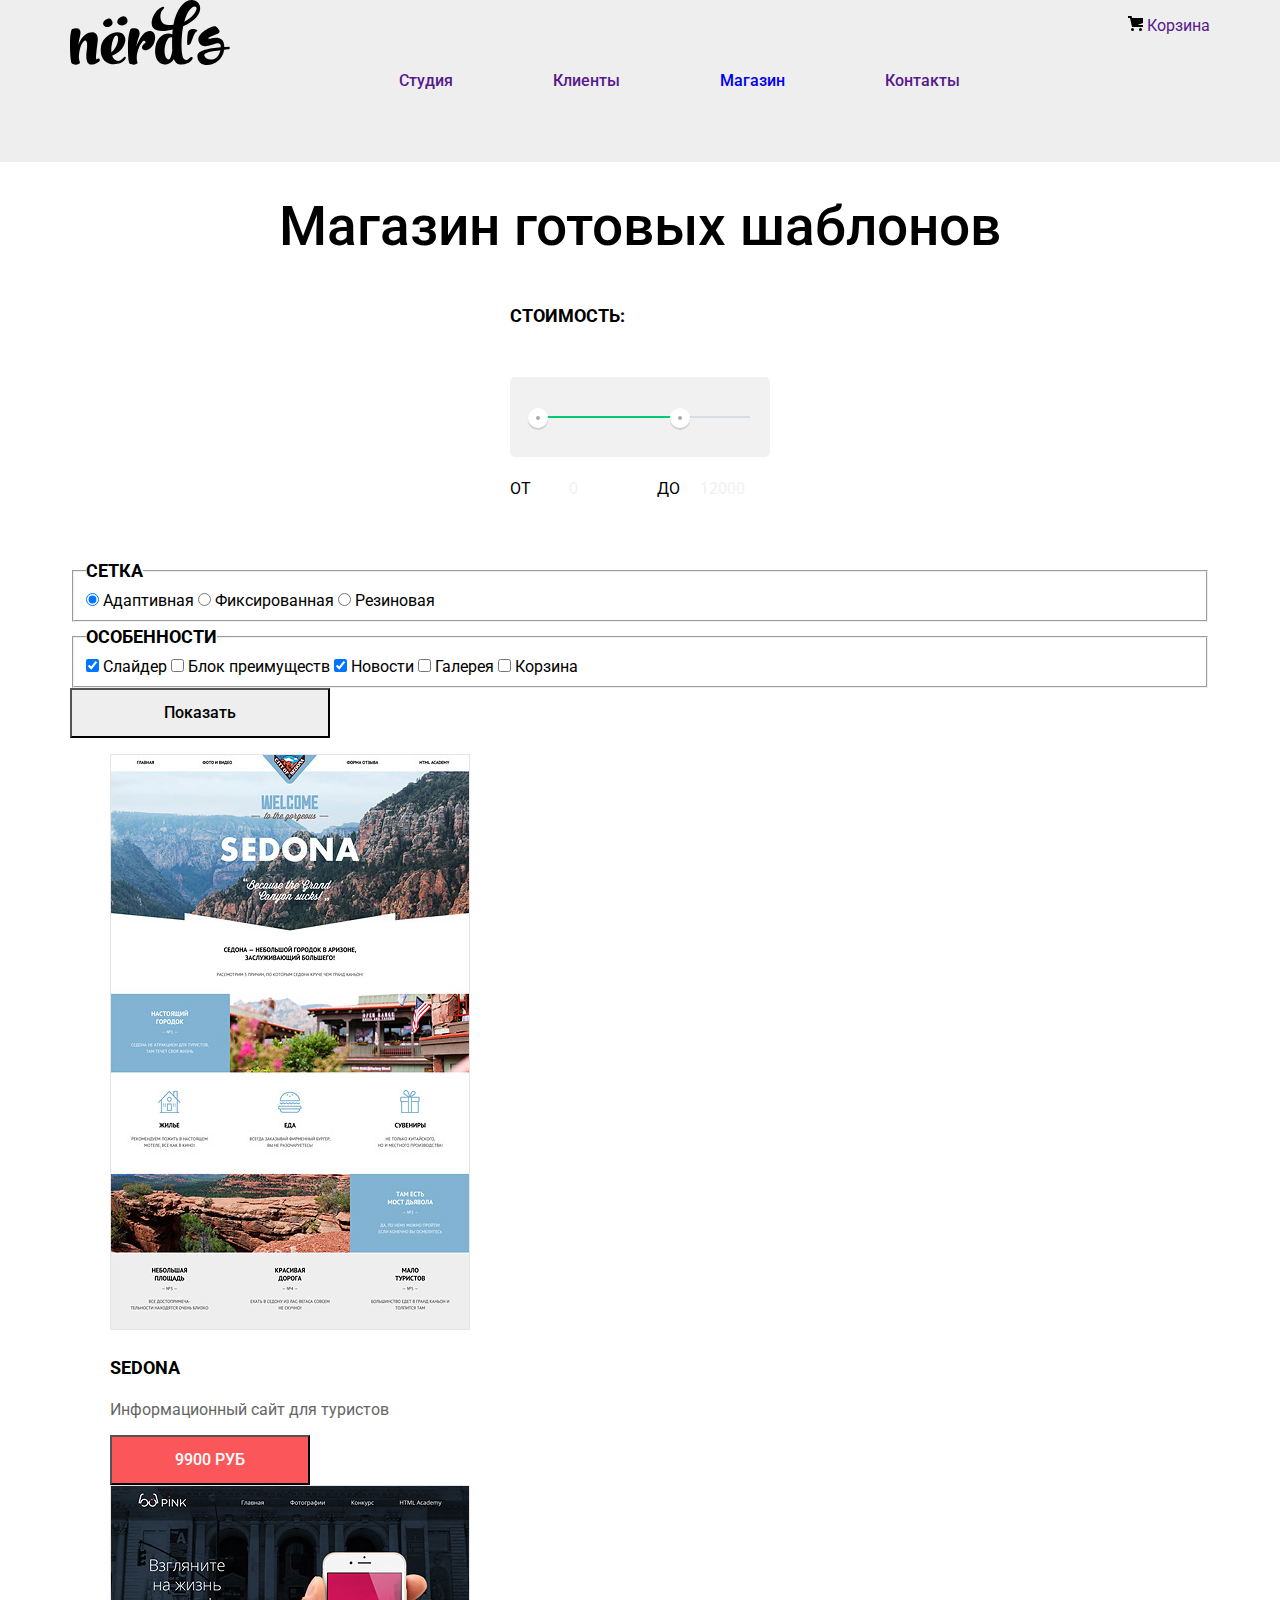
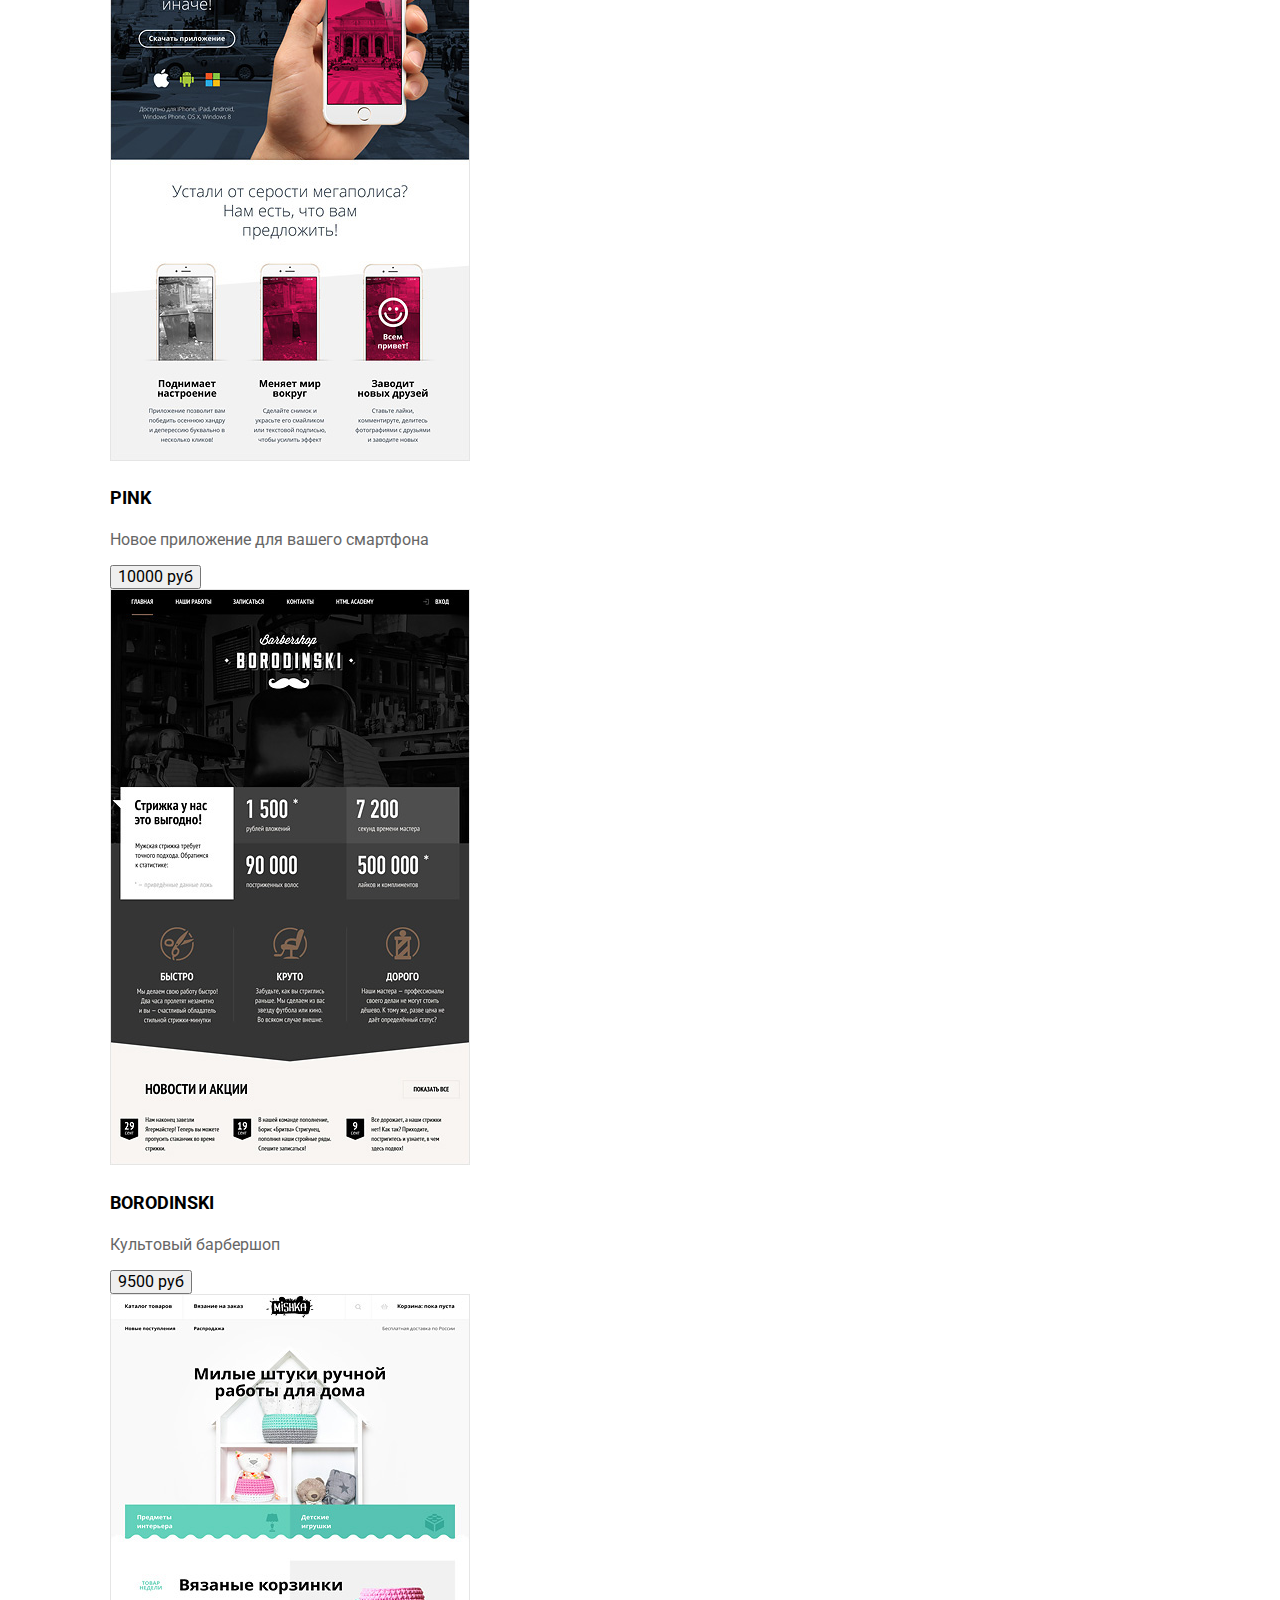
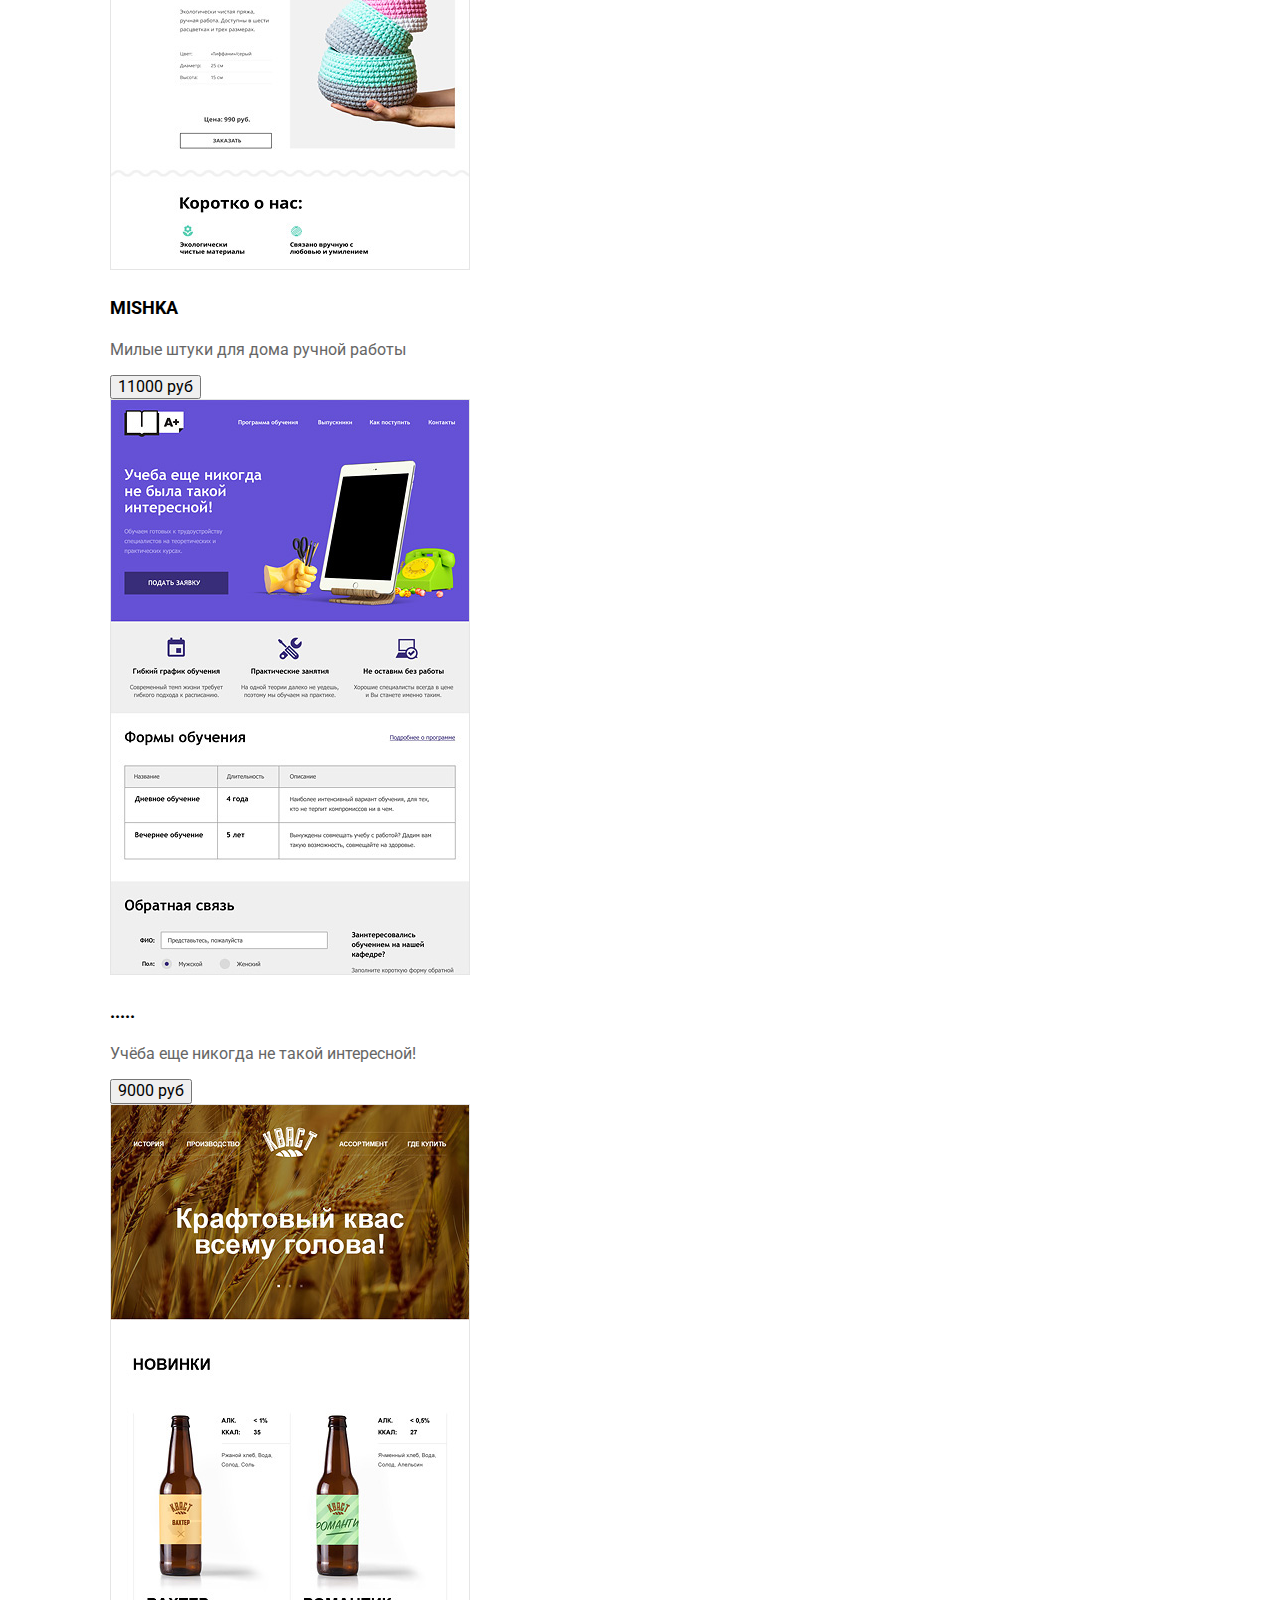
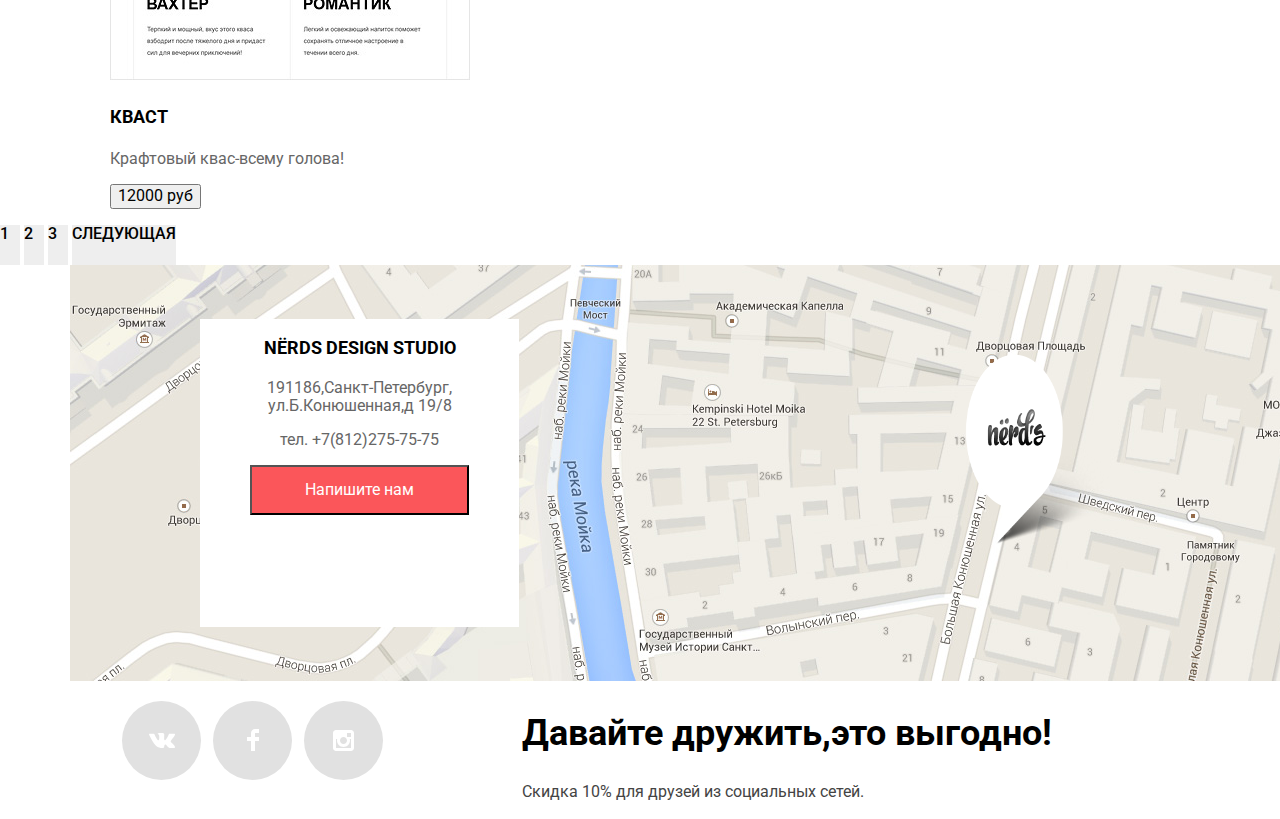
==== commit 2d63df3e: "Сетка" ====
--- a/catalog.html
+++ b/catalog.html
@@ -44,7 +44,7 @@
 	            <polygon points="15,2 4.07,2 3.648,0 0,0 0,2 2.031,2 4.016,11 15,11 15,9 9.441,9 15,6.951 	"/>
                 </g>
                 </svg>
-                <span class="visually-hidden">
+                <span>
                 Корзина
                 </span>
                 </a>
@@ -97,13 +97,13 @@
                     <label for="cart"> Корзина </label>
              </fieldset>
         </form>
-                <button class="filters_button">Показать</button>
+                <button class="filters-button">Показать</button>
             <ul class="catalog-list-layout"><!--отдельный класс для каталога с макетом-->
                 <li> <img src="images/img-sedona.jpg" width="360" height="576" alt="Макет Sedona" />
                    <div class="site-info">
                     <h3>Sedona</h3>
                     <p> Информационный сайт для туристов </p>
-                    <button type="button" class="catalog-list-layout-button">9000 руб</button>
+                    <button type="button" class="catalog-list-layout-button">9900 руб</button>
                     </div>
                 </li>
                 <li><img src="images/img-pink.jpg" width="360" height="576" alt="Макет Pink" />
@@ -179,6 +179,9 @@
                         </p>
            </div>
             <img src="images/Map.jpg" width="1440" height="416" alt="Как нас найти"/>
+             <div class="location">
+              <img src="images/map-marker.png" width="231" height="190" alt="Геолокация"/>  
+            </div>
         </section>
     </main>
      <footer>
--- a/styles/style.css
+++ b/styles/style.css
@@ -16,18 +16,38 @@
     margin: 0 auto;
 }
 
+.nav-list {
+    display: flex;
+    
+}
+
+
 .catalog-container {
     max-width: 1140px;
     padding: 0 10px;
     margin: 0 auto;
 }
 
+.location {
+    position: absolute;
+    left: 820px;
+    top: 89px;
+    right: 389px;
+    bottom: 137px;
+}
+
 .results li {
     list-style-type: none;
 }
 
 .our-clients li {
     list-style-type: none;
+}
+
+.our-clients ul {
+    display: flex;
+    justify-content: center;
+    align-items: center;
 }
 
 .visually-hidden {
@@ -43,6 +63,7 @@
 }
 
 .footer-container {
+    display: flex;
     max-width: 1140px;
     padding: 0 10px;
     margin: 0 auto;
@@ -74,6 +95,7 @@
     color: #283136;
 }
 
+
 .nav-list  ul {
     display: flex;
     font-size: 16px;
@@ -88,6 +110,8 @@
 
 .nav-list li {
     list-style-type: none;
+    margin: 50px;
+    
 }
 
 .cart {
@@ -139,6 +163,9 @@
     background-color: #efc84a;
 }
 
+.greet {
+    margin-left: 139px;
+}
 
 .greet h2 {
     font-size: 36px;
@@ -160,6 +187,7 @@
     font-weight: 500;
     color: #000000;
     line-height: 55px;
+    text-align: center;
 }
 
 .filter-item {
@@ -318,7 +346,7 @@
     color: #666666;
 }
 
-.catalog-list-layout_button {
+.catalog-list-layout-button {
     font-size:16px;
     font-weight: 500;
     line-height: 18px;
@@ -345,8 +373,14 @@
     justify-content: center;
 }
 
+.social-nets ul {
+    display: flex;
+}
+
 .social-nets li {
     list-style-type: none;
+    margin-left: 12px;
+    
 }
 
 
@@ -366,6 +400,7 @@
 .map {
     position: relative;
 }
+
 
 .info {
     width: 319px;
